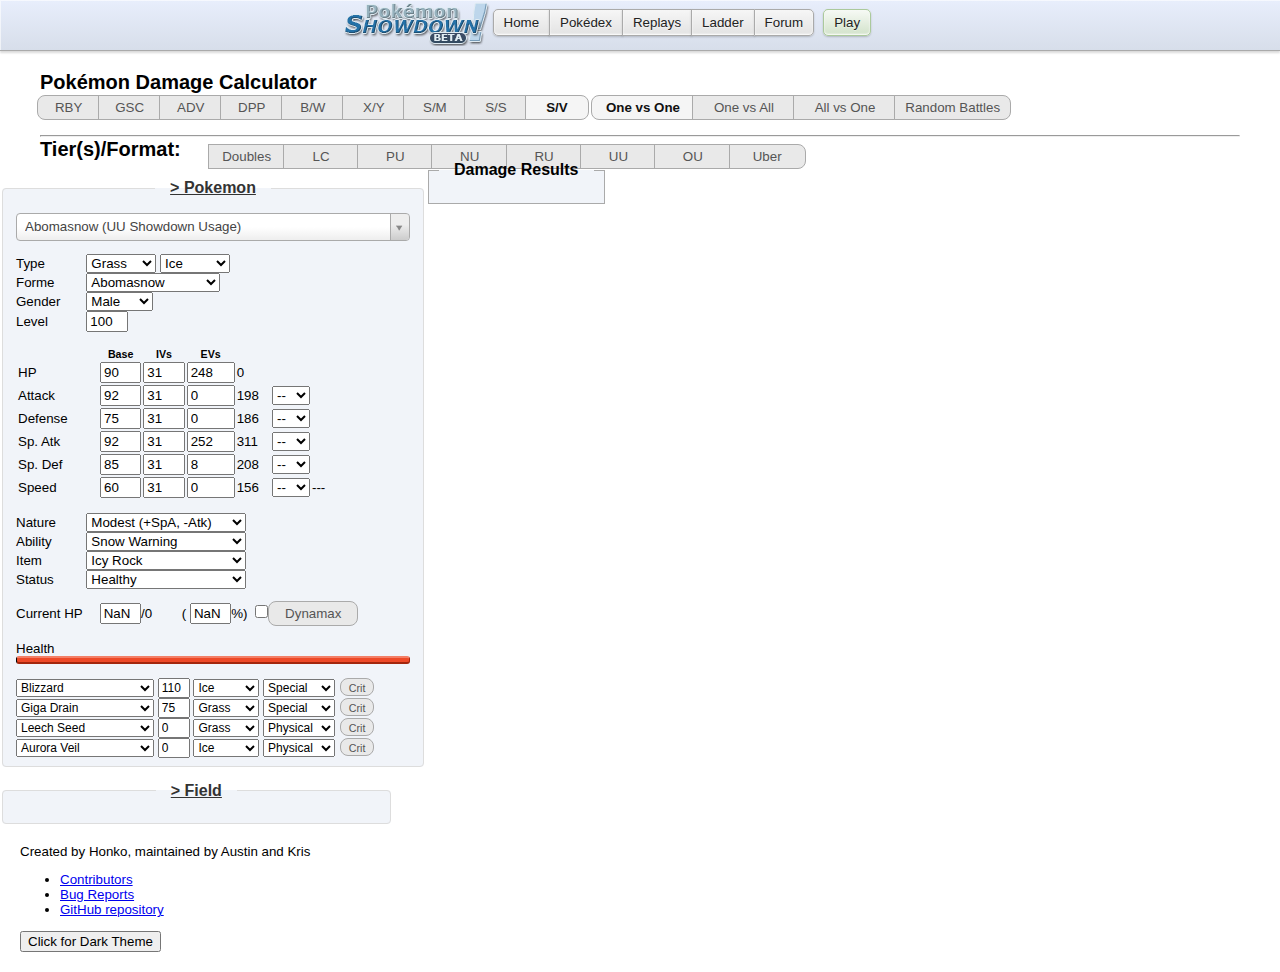
==== honkalculate.html @ 0102ebd7 "merged upstream" ====
<!DOCTYPE html>
<html lang="en">

<head>
    <meta charset="UTF-8" />
    <title>Pok&eacute;mon Damage Calculator</title>
    <link type="text/css" rel="stylesheet" href="./css/vendor/bootstrap.css" />
    <link type="text/css" rel="stylesheet" href="https://cdn.datatables.net/1.10.4/css/jquery.dataTables.min.css" />
    <link type="text/css" rel="stylesheet" href="https://cdn.datatables.net/colvis/1.1.1/css/dataTables.colVis.css" />
    <link type="text/css" rel="stylesheet" href="./js/vendor/select2/select2.css" />
    <link type="text/css" rel="stylesheet" href="./css/main.css?294efe80" />
    <link type="text/css" rel="stylesheet" href="./css/dark-theme.css" id="dark-theme-styles">
    <!-- Global site tag (gtag.js) - Google Analytics -->
    <script async src="https://www.googletagmanager.com/gtag/js?id=UA-26211653-3"></script>
    <script>
        window.dataLayer = window.dataLayer || [];
        function gtag(){dataLayer.push(arguments);}
        gtag('js', new Date());

        gtag('config', 'UA-26211653-3');

        window.onerror = function(err, uri, line) {
            gtag('event', 'exception', {'description': uri + ':' + line + ': ' + err});
            return false;
        };
    </script>
    <!-- Immediately loads the dark theme in order to reduce FOIT -->
    <script>
        /*
        * localStorage will only store strings
        * This means that if it has the value 'false',
        * It will be truey and incorrectly cause the
        * dark theme to load.
        */
        if (localStorage.getItem('darkTheme') !== 'true') {
            document.getElementById('dark-theme-styles').disabled = true;
        }
    </script>
</head>

<body class="dark-theme">

<div class="header"><div class="header-inner">
    <ul class="nav">
        <li><a class="button nav-first" href="//pokemonshowdown.com"><img src="./img/pokemonshowdownbeta.png" alt="Pok&eacute;mon Showdown! (beta)" /> Home</a></li>
        <li><a class="button" href="//dex.pokemonshowdown.com">Pok&eacute;dex</a></li>
        <li><a class="button" href="//replay.pokemonshowdown.com/">Replays</a></li>
        <li><a class="button" href="//pokemonshowdown.com/ladder/">Ladder</a></li>
        <li><a class="button nav-last" href="//pokemonshowdown.com/forums/">Forum</a></li>
    </ul>
    <ul class="nav nav-play">
        <li><a class="button greenbutton nav-first nav-last" href="//play.pokemonshowdown.com/">Play</a></li>
    </ul>
    <div style="clear:both"></div>
</div></div>
<div class="wrapper">

    <span class="title-text main-title-text">Pok&eacute;mon Damage Calculator</span>
    <div aria-label="Settings" role="region">
        <span class="genSelection" aria-labelledby="selectGenInstruction" role="radiogroup" title="Select the generation.">
            <span class="visually-hidden" id="selectGenInstruction">Select the generation.</span>
            <input class="gen visually-hidden" type="radio" name="gen" value="1" id="gen1" /><label class="btn btn-small btn-left" for="gen1">RBY</label>
            <input class="gen visually-hidden" type="radio" name="gen" value="2" id="gen2" /><label class="btn btn-small btn-mid" for="gen2">GSC</label>
            <input class="gen visually-hidden" type="radio" name="gen" value="3" id="gen3" /><label class="btn btn-small btn-mid" for="gen3">ADV</label>
            <input class="gen visually-hidden" type="radio" name="gen" value="4" id="gen4" /><label class="btn btn-small btn-mid" for="gen4">DPP</label>
            <input class="gen visually-hidden" type="radio" name="gen" value="5" id="gen5" /><label class="btn btn-small btn-mid" for="gen5">B/W</label>
            <input class="gen visually-hidden" type="radio" name="gen" value="6" id="gen6" /><label class="btn btn-small btn-mid" for="gen6">X/Y</label>
            <input class="gen visually-hidden" type="radio" name="gen" value="7" id="gen7" /><label class="btn btn-small btn-mid" for="gen7">S/M</label>
			   <input class="gen visually-hidden" type="radio" name="gen" value="8" id="gen8" /><label class="btn btn-small btn-mid" for="gen8">S/S</label>
            <input class="gen visually-hidden" type="radio" name="gen" value="9" id="gen9" checked="checked" /><label class="btn btn-small btn-right" for="gen9">S/V</label>
        </span>
        <span class="modeSelection" aria-labelledby="selectModeInstruction" role="radiogroup" title="Select the calculator's mode of function.">
            <span class="visually-hidden" id="selectModeInstruction">Select the calculator's mode of function.</span>
            <input class="mode visually-hidden" type="radio" name="mode" id="one-vs-one" checked="checked" /><label class="btn btn-left btn-wide" for="one-vs-one">One vs One</label>
            <input class="mode visually-hidden" type="radio" name="mode" id="one-vs-all" /><label class="btn btn-mid btn-wide gen-specific g3 g4 g5 g6 g7 g8 g9" for="one-vs-all">One vs All</label>
            <input class="mode visually-hidden" type="radio" name="mode" id="all-vs-one" /><label class="btn btn-mid btn-wide gen-specific g3 g4 g5 g6 g7 g8 g9" for="all-vs-one">All vs One</label>
            <input class="mode visually-hidden" type="radio" name="mode" id="randoms" /><label class="btn btn-right btn-xwide" for="randoms">Random Battles</label>
        </span>
    </div>
    <hr />
    <div>
        <span class="title-text">Tier(s)/Format: </span>
        <span class="tiers" title="Select the tier(s)/format.">
            <input class="visually-hidden" type="radio" name="tier" id="VGC17" /><label class="btn btn-left gen-specific g7" for="VGC19">VGC 19</label>
            <input class="visually-hidden" type="radio" name="tier" id="Doubles" /><label class="btn btn-mid gen-specific g5 g6 g7 g8 g9" for="Doubles">Doubles</label>
            <input class="visually-hidden" type="radio" name="tier" id="LC" /><label class="btn btn-mid gen-specific g4 g5 g6 g7 g8 g9" for="LC">LC</label>
            <input class="visually-hidden" type="checkbox" name="tier" id="PU" /><label class="btn btn-mid gen-specific g6 g7 g8 g9" for="PU">PU</label>
            <input class="visually-hidden" type="checkbox" name="tier" id="NU" /><label class="btn btn-mid gen-specific g3 g4 g5 g6 g7 g8 g9" for="NU">NU</label>
            <input class="visually-hidden" type="checkbox" name="tier" id="RU" /><label class="btn btn-mid gen-specific g5 g6 g7 g8 g9" for="RU">RU</label>
            <input class="visually-hidden" type="checkbox" name="tier" id="UU" /><label class="btn btn-mid" for="UU">UU</label>
            <input class="visually-hidden" type="checkbox" name="tier" id="OU" /><label class="btn btn-mid" for="OU">OU</label>
            <input class="visually-hidden" type="checkbox" name="tier" id="Uber" /><label class="btn btn-right" for="Uber">Uber</label>
    </span>
    </div>

</div>

    <div class="panel-group" id="accordion">
        <fieldset class="panel panel-default poke-info" id="p1">
            <legend class="panel-heading panel-title">
                <a data-toggle="collapse" data-parent="#accordion" href="#collapseOne" class="collapsible-link">>  Pokemon</a>
            </legend>
            <div id="collapseOne" class="panel-collapse collapse in">
                <div class="panel-body">
                    <input type="text" class="set-selector" />
                    <div class="info-group top">
                        <div>
                            <label>Type</label>
                            <select class="type1 terrain-trigger"></select>
                            <select class="type2 terrain-trigger"></select>
                        </div>
                        <div class="hide">
                            <label>Forme</label>
                            <select class="forme calc-trigger"></select>
                        </div>
                        <div class="hide">
                            <label>Gender</label>
                            <select class="gender calc-trigger"><option></option><option selected="selected">Male</option><option>Female</option></select>
                        </div>
                        <div>
                            <label>Level</label>
                            <input class="level" value="100" />
                        </div>
                        <div class="hide">
                            <label>Weight (kg)</label>
                            <input class="weight" value="10.0" />
                        </div>
                    </div>
                    <div class="info-group">
                        <table>
                            <tr>
                                <th></th>
                                <th>Base</th>
                                <th class="gen-specific g3 g4 g5 g6 g7 g8 g9">IVs</th>
                                <th class="gen-specific g3 g4 g5 g6 g7 g8 g9">EVs</th>
                                <th class="gen-specific g1 g2 hide">DVs</th>
                                <th></th>
                                <th></th>
                            </tr>
                            <tr class="hp">
                                <td>
                                    <label>HP</label>
                                </td>
                                <td>
                                    <input class="base" value="100" />
                                </td>
                                <td class="gen-specific g3 g4 g5 g6 g7 g8 g9">
                                    <input class="ivs" value="31" />
                                </td>
                                <td class="gen-specific g3 g4 g5 g6 g7 g8 g9">
                                    <input class="evs" type="number" min="0" max="252" step="4" value="0" />
                                </td>
                                <td class="gen-specific g1 g2 hide">
                                    <input class="dvs" value="15" disabled="disabled" />
                                </td>
                                <td><span class="total">341</span>
                                </td>
                                <td></td>
                            </tr>
                            <tr class="at">
                                <td>
                                    <label>Attack</label>
                                </td>
                                <td>
                                    <input class="base" value="100" />
                                </td>
                                <td class="gen-specific g3 g4 g5 g6 g7 g8 g9">
                                    <input class="ivs" value="31" />
                                </td>
                                <td class="gen-specific g3 g4 g5 g6 g7 g8 g9">
                                    <input class="evs" type="number" min="0" max="252" step="4" value="0" />
                                </td>
                                <td class="gen-specific g1 g2 hide">
                                    <input class="dvs" value="15" />
                                </td>
                                <td><span class="total">236</span>
                                </td>
                                <td>
                                    <select class="boost">
                                        <option value="6">+6</option>
                                        <option value="5">+5</option>
                                        <option value="4">+4</option>
                                        <option value="3">+3</option>
                                        <option value="2">+2</option>
                                        <option value="1">+1</option>
                                        <option value="0" selected="selected">--</option>
                                        <option value="-1">-1</option>
                                        <option value="-2">-2</option>
                                        <option value="-3">-3</option>
                                        <option value="-4">-4</option>
                                        <option value="-5">-5</option>
                                        <option value="-6">-6</option>
                                    </select>
                                </td>
                            </tr>
                            <tr class="df">
                                <td>
                                    <label>Defense</label>
                                </td>
                                <td>
                                    <input class="base" value="100" />
                                </td>
                                <td class="gen-specific g3 g4 g5 g6 g7 g8 g9">
                                    <input class="ivs" value="31" />
                                </td>
                                <td class="gen-specific g3 g4 g5 g6 g7 g8 g9">
                                    <input class="evs" type="number" min="0" max="252" step="4" value="0" />
                                </td>
                                <td class="gen-specific g1 g2 hide">
                                    <input class="dvs" value="15" />
                                </td>
                                <td><span class="total">236</span>
                                </td>
                                <td>
                                    <select class="boost">
                                        <option value="6">+6</option>
                                        <option value="5">+5</option>
                                        <option value="4">+4</option>
                                        <option value="3">+3</option>
                                        <option value="2">+2</option>
                                        <option value="1">+1</option>
                                        <option value="0" selected="selected">--</option>
                                        <option value="-1">-1</option>
                                        <option value="-2">-2</option>
                                        <option value="-3">-3</option>
                                        <option value="-4">-4</option>
                                        <option value="-5">-5</option>
                                        <option value="-6">-6</option>
                                    </select>
                                </td>
                            </tr>
                            <tr class="sa gen-specific g2 g3 g4 g5 g6 g7 g8 g9">
                                <td>
                                    <label>Sp. Atk</label>
                                </td>
                                <td>
                                    <input class="base" value="100" />
                                </td>
                                <td class="gen-specific g3 g4 g5 g6 g7 g8 g9">
                                    <input class="ivs" value="31" />
                                </td>
                                <td class="gen-specific g3 g4 g5 g6 g7 g8 g9">
                                    <input class="evs" type="number" min="0" max="252" step="4" value="0" />
                                </td>
                                <td class="gen-specific g1 g2 hide">
                                    <input class="dvs" value="15" />
                                </td>
                                <td><span class="total">236</span>
                                </td>
                                <td>
                                    <select class="boost">
                                        <option value="6">+6</option>
                                        <option value="5">+5</option>
                                        <option value="4">+4</option>
                                        <option value="3">+3</option>
                                        <option value="2">+2</option>
                                        <option value="1">+1</option>
                                        <option value="0" selected="selected">--</option>
                                        <option value="-1">-1</option>
                                        <option value="-2">-2</option>
                                        <option value="-3">-3</option>
                                        <option value="-4">-4</option>
                                        <option value="-5">-5</option>
                                        <option value="-6">-6</option>
                                    </select>
                                </td>
                            </tr>
                            <tr class="sd gen-specific g2 g3 g4 g5 g6 g7 g8 g9">
                                <td>
                                    <label>Sp. Def</label>
                                </td>
                                <td>
                                    <input class="base" value="100" />
                                </td>
                                <td class="gen-specific g3 g4 g5 g6 g7 g8 g9">
                                    <input class="ivs" value="31" />
                                </td>
                                <td class="gen-specific g3 g4 g5 g6 g7 g8 g9">
                                    <input class="evs" type="number" min="0" max="252" step="4" value="0" />
                                </td>
                                <td class="gen-specific g1 g2 hide">
                                    <input class="dvs" value="15" disabled="disabled" />
                                </td>
                                <td><span class="total">236</span>
                                </td>
                                <td>
                                    <select class="boost">
                                        <option value="6">+6</option>
                                        <option value="5">+5</option>
                                        <option value="4">+4</option>
                                        <option value="3">+3</option>
                                        <option value="2">+2</option>
                                        <option value="1">+1</option>
                                        <option value="0" selected="selected">--</option>
                                        <option value="-1">-1</option>
                                        <option value="-2">-2</option>
                                        <option value="-3">-3</option>
                                        <option value="-4">-4</option>
                                        <option value="-5">-5</option>
                                        <option value="-6">-6</option>
                                    </select>
                                </td>
                            </tr>
                            <tr class="sl gen-specific g1 hide">
                                <td>
                                    <label>Special</label>
                                </td>
                                <td>
                                    <input class="base" value="100" />
                                </td>
                                <td>
                                    <input class="dvs" value="15" />
                                </td>
                                <td><span class="total">236</span>
                                </td>
                                <td>
                                    <select class="boost">
                                        <option value="6">+6</option>
                                        <option value="5">+5</option>
                                        <option value="4">+4</option>
                                        <option value="3">+3</option>
                                        <option value="2">+2</option>
                                        <option value="1">+1</option>
                                        <option value="0" selected="selected">--</option>
                                        <option value="-1">-1</option>
                                        <option value="-2">-2</option>
                                        <option value="-3">-3</option>
                                        <option value="-4">-4</option>
                                        <option value="-5">-5</option>
                                        <option value="-6">-6</option>
                                    </select>
                                </td>
                            </tr>
                            <tr class="sp">
                                <td>
                                    <label>Speed</label>
                                </td>
                                <td>
                                    <input class="base" value="100" />
                                </td>
                                <td class="gen-specific g3 g4 g5 g6 g7 g8 g9">
                                    <input class="ivs" value="31" />
                                </td>
                                <td class="gen-specific g3 g4 g5 g6 g7 g8 g9">
                                    <input class="evs" type="number" min="0" max="252" step="4" value="0" />
                                </td>
                                <td class="gen-specific g1 g2 hide">
                                    <input class="dvs" value="15" />
                                </td>
                                <td><span class="total">236</span>
                                </td>
                                <td>
                                    <select class="boost">
                                        <option value="6">+6</option>
                                        <option value="5">+5</option>
                                        <option value="4">+4</option>
                                        <option value="3">+3</option>
                                        <option value="2">+2</option>
                                        <option value="1">+1</option>
                                        <option value="0" selected="selected">--</option>
                                        <option value="-1">-1</option>
                                        <option value="-2">-2</option>
                                        <option value="-3">-3</option>
                                        <option value="-4">-4</option>
                                        <option value="-5">-5</option>
                                        <option value="-6">-6</option>
                                    </select>
                                </td>
                                <td><span class="totalMod">---</span>
                                </td>
                            </tr>
                        </table>
                    </div>
                    <div class="info-group info-selectors">
                        <div class="gen-specific g3 g4 g5 g6 g7 g8 g9">
                            <label>Nature</label>
                            <select class="nature">
                                <option value="Adamant">Adamant (+Atk, -SpA)</option>
                                <option value="Bashful">Bashful</option>
                                <option value="Bold">Bold (+Def, -Atk)</option>
                                <option value="Brave">Brave (+Atk, -Spe)</option>
                                <option value="Calm">Calm (+SpD, -Atk)</option>
                                <option value="Careful">Careful (+SpD, -SpA)</option>
                                <option value="Docile">Docile</option>
                                <option value="Gentle">Gentle (+SpD, -Def)</option>
                                <option value="Hardy" selected="selected">Hardy</option>
                                <option value="Hasty">Hasty (+Spe, -Def)</option>
                                <option value="Impish">Impish (+Def, -SpA)</option>
                                <option value="Jolly">Jolly (+Spe, -SpA)</option>
                                <option value="Lax">Lax (+Def, -SpD)</option>
                                <option value="Lonely">Lonely (+Atk, -Def)</option>
                                <option value="Mild">Mild (+SpA, -Def)</option>
                                <option value="Modest">Modest (+SpA, -Atk)</option>
                                <option value="Naive">Naive (+Spe, -SpD)</option>
                                <option value="Naughty">Naughty (+Atk, -SpD)</option>
                                <option value="Quiet">Quiet (+SpA, -Spe)</option>
                                <option value="Quirky">Quirky</option>
                                <option value="Rash">Rash (+SpA, -SpD)</option>
                                <option value="Relaxed">Relaxed (+Def, -Spe)</option>
                                <option value="Sassy">Sassy (+SpD, -Spe)</option>
                                <option value="Serious">Serious</option>
                                <option value="Timid">Timid (+Spe, -Atk)</option>
                            </select>
                        </div>
                        <div class="gen-specific g3 g4 g5 g6 g7 g8 g9">
                            <label>Ability</label>
                            <select class="ability terrain-trigger"></select>
                            <input hidden type="checkbox" title= "Is this ability active?" class="abilityToggle">
									 <select hidden aria-label="Allies fainted" class="alliesFainted calc-trigger">
										  <option value="0">Zero allies fainted</option>
										  <option value="1">One ally fainted</option>
										  <option value="2">Two allies fainted</option>
										  <option value="3">Three allies fainted</option>
										  <option value="4">Four allies fainted</option>
										  <option value="5">Five allies fainted</option>
									 </select>
                        </div>
                        <div class="gen-specific g2 g3 g4 g5 g6 g7 g8 g9">
                            <label>Item</label>
                            <select class="item terrain-trigger"></select>
                        </div>
                        <div>
                            <label>Status</label>
                            <select class="status">
                                <option value="Healthy">Healthy</option>
                                <option value="Poisoned">Poisoned</option>
                                <option value="Badly Poisoned">Badly Poisoned</option>
                                <option value="Burned">Burned</option>
                                <option value="Paralyzed">Paralyzed</option>
                                <option value="Asleep">Asleep</option>
                                <option value="Frozen">Frozen</option>
                            </select>
                            <select class="toxic-counter hide">
                                <option value="1">1/16</option>
                                <option value="2">2/16</option>
                                <option value="3">3/16</option>
                                <option value="4">4/16</option>
                                <option value="5">5/16</option>
                                <option value="6">6/16</option>
                                <option value="7">7/16</option>
                                <option value="8">8/16</option>
                                <option value="9">9/16</option>
                                <option value="10">10/16</option>
                                <option value="11">11/16</option>
                                <option value="12">12/16</option>
                                <option value="13">13/16</option>
                                <option value="14">14/16</option>
                                <option value="15">15/16</option>
                            </select>
                        </div>
                    </div>
                    <div class="info-group">
                        <label>Current HP</label>
                        <input class="current-hp" value="341" />/<span class="max-hp">341</span> (
                        <input class="percent-hp" value="100" />%)
						 <input class="max calc-trigger btn-input" type="checkbox" id="maxL" /><label class="btn btn-wide gen-specific g8 g9" for="maxL" title="Use the corresponding Max Move?">Dynamax</label>
                        <br />
                        <br />
                        Health <div class="hpbar"></div>
                    </div>
                    <div class="move1">
                        <select class="move-selector small-select"></select>
                        <input class="move-bp" value="50" />
                        <select class="move-type"></select>
                        <select class="move-cat gen-specific g4 g5 g6 g7 g8 g9">
                            <option value="Physical">Physical</option>
                            <option value="Special">Special</option>
                        </select>
                        <input class="move-crit visually-hidden" type="checkbox" id="critL1" />
                        <label class="btn crit-btn" for="critL1" title="Force this attack to be a critical hit?">Crit</label>
                        <input class="move-z visually-hidden" type="checkbox" id="zL1"/>
                        <label class="btn z-btn gen-specific g7" for="zL1" title="Make this attack a Z-move?">Z</label>
                        <select class="move-hits hide">
                            <option value="2">2 hits</option>
                            <option value="3">3 hits</option>
                            <option value="4">4 hits</option>
                            <option value="5">5 hits</option>
                        </select>
                        <select class="stat-drops calc-trigger hide" title="How many times was this move used in a row?">>
                            <option value="1">Once</option>
                            <option value="2">Twice</option>
                            <option value="3">3 times</option>
                            <option value="4">4 times</option>
                            <option value="5">5 times</option>
                        </select>
                        <select class="metronome calc-trigger hide" title="How many times was this move successfully and consecutively used while holding Metronome before this turn?">
                            <option value="0">Never</option>
                            <option value="1">Once</option>
                            <option value="2">Twice</option>
                            <option value="3">3 times</option>
                            <option value="4">4 times</option>
                            <option value="5">5 times</option>
                        </select>
                    </div>
                    <div class="move2">
                        <select class="move-selector small-select"></select>
                        <input class="move-bp" value="0" />
                        <select class="move-type"></select>
                        <select class="move-cat gen-specific g4 g5 g6 g7 g8 g9">
                            <option value="Physical">Physical</option>
                            <option value="Special">Special</option>
                        </select>
                        <input class="move-crit visually-hidden" type="checkbox" id="critL2" />
                        <label class="btn crit-btn" for="critL2" title="Force this attack to be a critical hit?">Crit</label>
                        <input class="move-z visually-hidden" type="checkbox" id="zL2"/>
                        <label class="btn z-btn gen-specific g7" for="zL2" title="Make this attack a Z-move?">Z</label>
                        <select class="move-hits hide">
                            <option value="2">2 hits</option>
                            <option value="3">3 hits</option>
                            <option value="4">4 hits</option>
                            <option value="5">5 hits</option>
                        </select>
                        <select class="stat-drops calc-trigger hide" title="How many times was this move used in a row?">>
                            <option value="1">Once</option>
                            <option value="2">Twice</option>
                            <option value="3">3 times</option>
                            <option value="4">4 times</option>
                            <option value="5">5 times</option>
                        </select>
                        <select class="metronome calc-trigger hide" title="How many times was this move successfully and consecutively used while holding Metronome before this turn?">
                            <option value="0">Never</option>
                            <option value="1">Once</option>
                            <option value="2">Twice</option>
                            <option value="3">3 times</option>
                            <option value="4">4 times</option>
                            <option value="5">5 times</option>
                        </select>
                    </div>
                    <div class="move3">
                        <select class="move-selector small-select"></select>
                        <input class="move-bp" value="0" />
                        <select class="move-type"></select>
                        <select class="move-cat gen-specific g4 g5 g6 g7 g8 g9">
                            <option value="Physical">Physical</option>
                            <option value="Special">Special</option>
                        </select>
                        <input class="move-crit visually-hidden" type="checkbox" id="critL3" />
                        <label class="btn crit-btn" for="critL3" title="Force this attack to be a critical hit?">Crit</label>
                        <input class="move-z visually-hidden" type="checkbox" id="zL3"/>
                        <label class="btn z-btn gen-specific g7" for="zL3" title="Make this attack a Z-move?">Z</label>
                        <select class="move-hits hide">
                            <option value="2">2 hits</option>
                            <option value="3">3 hits</option>
                            <option value="4">4 hits</option>
                            <option value="5">5 hits</option>
                        </select>
                        <select class="stat-drops calc-trigger hide" title="How many times was this move used in a row?">>
                            <option value="1">Once</option>
                            <option value="2">Twice</option>
                            <option value="3">3 times</option>
                            <option value="4">4 times</option>
                            <option value="5">5 times</option>
                        </select>
                        <select class="metronome calc-trigger hide" title="How many times was this move successfully and consecutively used while holding Metronome before this turn?">
                            <option value="0">Never</option>
                            <option value="1">Once</option>
                            <option value="2">Twice</option>
                            <option value="3">3 times</option>
                            <option value="4">4 times</option>
                            <option value="5">5 times</option>
                        </select>
                    </div>
                    <div class="move4">
                        <select class="move-selector small-select"></select>
                        <input class="move-bp" value="0" />
                        <select class="move-type"></select>
                        <select class="move-cat gen-specific g4 g5 g6 g7 g8 g9">
                            <option value="Physical">Physical</option>
                            <option value="Special">Special</option>
                        </select>
                        <input class="move-crit visually-hidden" type="checkbox" id="critL4" />
                        <label class="btn crit-btn" for="critL4" title="Force this attack to be a critical hit?">Crit</label>
                        <input class="move-z visually-hidden" type="checkbox" id="zL4"/>
                        <label class="btn z-btn gen-specific g7" for="zL4" title="Make this attack a Z-move?">Z</label>
                        <select class="move-hits hide">
                            <option value="2">2 hits</option>
                            <option value="3">3 hits</option>
                            <option value="4">4 hits</option>
                            <option value="5">5 hits</option>
                        </select>
                        <select class="stat-drops calc-trigger hide" title="How many times was this move used in a row?">>
                          <option value="1">Once</option>
                          <option value="2">Twice</option>
                          <option value="3">3 times</option>
                          <option value="4">4 times</option>
                          <option value="5">5 times</option>
                        </select>
                        <select class="metronome calc-trigger hide" title="How many times was this move successfully and consecutively used while holding Metronome before this turn?">
                            <option value="0">Never</option>
                            <option value="1">Once</option>
                            <option value="2">Twice</option>
                            <option value="3">3 times</option>
                            <option value="4">4 times</option>
                            <option value="5">5 times</option>
                        </select>
                    </div>
                </div>
            </div>
        </fieldset>
        <fieldset class="panel panel-default field-info">
            <legend class="panel-heading panel-title">
                <a data-toggle="collapse" data-parent="#accordion" href="#collapseTwo" class="collapsible-link">>  Field</a>
            </legend>
            <div id="collapseTwo" class="panel-collapse collapse">
                <div class="panel-body">
                    <div class="gen-specific g3 g4 g5 g6 g7 g8 g9" style="width: 10.6em; margin: 0 auto 5px;" title="Select the battle format.">
                        <input class="visually-hidden" type="radio" name="format" value="Singles" id="singles-format" />
                        <label class="btn btn-left" for="singles-format">Singles</label>
                        <input class="visually-hidden" type="radio" name="format" value="Doubles" id="doubles-format" />
                        <label class="btn btn-right" for="doubles-format">Doubles</label>
                    </div>
                    <div class="gen-specific g6 g7 g8 g9" title="Select the current terrain.">
                        <input class="visually-hidden terrain-trigger calc-trigger" type="checkbox" name="terrain" value="Electric" id="electric" /><label class="btn btn-xxxwide btn-left" for="electric">Electric Terrain</label>
                        <input class="visually-hidden terrain-trigger calc-trigger" type="checkbox" name="terrain" value="Grassy" id="grassy" /><label class="btn btn-xxxwide btn-mid" for="grassy">Grassy Terrain</label>
                        <input class="visually-hidden terrain-trigger calc-trigger" type="checkbox" name="terrain" value="Misty" id="misty" /><label class="btn btn-xxxwide btn-right" for="misty">Misty Terrain</label>
                    </div>
                    <div class="gen-specific g7 g8 g9" title="Select the current terrain.">
                        <input class="visually-hidden terrain-trigger calc-trigger" type="checkbox" name="terrain" value="Psychic" id="psychic" /><label class="btn btn-xxxwide btn-mid" for="psychic">Psychic Terrain</label>
                    </div>
						  <div aria-labelledby="selectRuinInstruction" class="gen-specific g9 format-specific doubles" role="group" style="margin: 5px auto auto;" title="Select the ruin abilities from other Pok&eacute;mon on the field.">
								<span class="visually-hidden" id="selectRuinInstruction">Select the active Ruin abilities from other Poke&eacute;mon on the field.</span>
								<input class="visually-hidden calc-trigger" type="checkbox" name="ruin" value="Beads" id="beads" />
								<label class="btn btn-xxxwide btn-left" for="beads">Beads of Ruin</label>
								<input class="visually-hidden calc-trigger" type="checkbox" name="ruin" value="Tablets" id="tablets" />
								<label class="btn btn-xxxwide btn-mid" for="tablets">Tablets of Ruin</label>
								<input class="visually-hidden calc-trigger" type="checkbox" name="ruin" value="Sword" id="sword" />
								<label class="btn btn-xxxwide btn-right" for="sword">Sword of Ruin</label>
								<input class="visually-hidden calc-trigger" type="checkbox" name="ruin" value="Vessel" id="vessel" />
								<label class="btn btn-xxxwide btn-mid" for="vessel">Vessel of Ruin</label>
						  </div>
                    <hr class="gen-specific g6 g7 g8 g9" />
                    <div class="gen-specific g3 g4 g5 g6 g7 g8 g9" style="width: 22.2em; margin: 5px auto;" title="Select the current weather condition.">
                        <input class="visually-hidden" type="radio" name="weather" value="" id="clear" checked="checked" />
                        <label class="btn btn-small btn-left" for="clear">None</label>
                        <input class="visually-hidden" type="radio" name="weather" value="Sun" id="sun" />
                        <label class="btn btn-small btn-mid" for="sun">Sun</label>
                        <input class="visually-hidden" type="radio" name="weather" value="Rain" id="rain" />
                        <label class="btn btn-small btn-mid" for="rain">Rain</label>
                        <input class="visually-hidden" type="radio" name="weather" value="Sand" id="sand" />
                        <label class="btn btn-small btn-mid" for="sand">Sand</label>
                        <input class="visually-hidden" type="radio" name="weather" value="Hail" id="hail" />
                        <label class="btn btn-small btn-right" for="hail">Hail</label>
                    </div>
                    <div class="gen-specific g6 g7 g8 g9" title="Select the current weather condition.">
                        <input class="visually-hidden" type="radio" name="weather" value="Harsh Sunshine" id="harsh-sunshine" />
                        <label class="btn btn-xxxwide btn-left" for="harsh-sunshine">Harsh Sunshine</label>
                        <input class="visually-hidden" type="radio" name="weather" value="Heavy Rain" id="heavy-rain" />
                        <label class="btn btn-xxxwide btn-mid" for="heavy-rain">Heavy Rain</label>
                        <input class="visually-hidden" type="radio" name="weather" value="Strong Winds" id="strong-winds" />
                        <label class="btn btn-xxxwide btn-right" for="strong-winds">Strong Winds</label>
                    </div>
                    <div class="gen-specific g2 hide" style="width: 17.8em; margin: 0 auto 5px;" title="Select the current weather condition.">
                        <input class="visually-hidden" type="radio" name="gscWeather" value="" id="gscClear" checked="checked" />
                        <label class="btn btn-small btn-left" for="gscClear">None</label>
                        <input class="visually-hidden" type="radio" name="gscWeather" value="Sun" id="gscSun" />
                        <label class="btn btn-small btn-mid" for="gscSun">Sun</label>
                        <input class="visually-hidden" type="radio" name="gscWeather" value="Rain" id="gscRain" />
                        <label class="btn btn-small btn-mid" for="gscRain">Rain</label>
                        <input class="visually-hidden" type="radio" name="gscWeather" value="Sand" id="gscSand" />
                        <label class="btn btn-small btn-right" for="gscSand">Sand</label>
                    </div>
                    <div class="gen-specific g4 g5 g6 g7 g8 g9" style="width: 5.3em; margin: 5px auto;" title="Is gravity in effect?">
                        <input class="visually-hidden" type="checkbox" id="gravity" />
                        <label class="btn" for="gravity">Gravity</label>
                    </div>
                    <hr class="gen-specific g2 g3 g4 g5 g6 g7 g8 g9" />
                    <div class="btn-group gen-specific g4 g5 g6 g7 g8">
                        <div class="left" title="Is Stealth Rock affecting this side of the field?">
                            <input class="visually-hidden" type="checkbox" id="srL" />
                            <label class="btn btn-xwide" for="srL">Stealth Rock</label>
                        </div>
                        <div class="right" title="Is Stealth Rock affecting this side of the field?">
                            <input class="visually-hidden" type="checkbox" id="srR" />
                            <label class="btn btn-xwide" for="srR">Stealth Rock</label>
                        </div>
                    </div>
						 <div class="btn-group gen-specific g8 g9">
                        <div class="left" title="Is Steelsurge affecting this side of the field?">
                            <input class="visually-hidden" type="checkbox" id="steelsurgeL" />
                            <label class="btn btn-xwide" for="steelsurgeL">Steelsurge</label>
                        </div>
                        <div class="right" title="Is Steelsurge affecting this side of the field?">
                            <input class="visually-hidden" type="checkbox" id="steelsurgeR" />
                            <label class="btn btn-xwide" for="steelsurgeR">Steelsurge</label>
                        </div>
                    </div>
                    <div class="btn-group gen-specific g3 g4 g5 g6 g7 g8 g9">
                        <div class="left" title="Are there Spikes on this side of the field?">
                            <input class="visually-hidden" type="radio" name="spikesL" value="0" id="spikesL0" checked="checked" />
                            <label class="btn btn-xsmall btn-left" for="spikesL0">0</label>
                            <input class="visually-hidden" type="radio" name="spikesL" value="1" id="spikesL1" />
                            <label class="btn btn-xsmall btn-mid" for="spikesL1">1</label>
                            <input class="visually-hidden" type="radio" name="spikesL" value="2" id="spikesL2" />
                            <label class="btn btn-xsmall btn-mid" for="spikesL2">2</label>
                            <input class="visually-hidden" type="radio" name="spikesL" value="3" id="spikesL3" />
                            <label class="btn btn-wide btn-right" for="spikesL3">3 Spikes</label>
                        </div>
                        <div class="right" title="Are there Spikes on this side of the field?">
                            <input class="visually-hidden" type="radio" name="spikesR" value="3" id="spikesR3" />
                            <label class="btn btn-wide btn-left" for="spikesR3">3 Spikes</label>
                            <input class="visually-hidden" type="radio" name="spikesR" value="2" id="spikesR2" />
                            <label class="btn btn-xsmall btn-mid" for="spikesR2">2</label>
                            <input class="visually-hidden" type="radio" name="spikesR" value="1" id="spikesR1" />
                            <label class="btn btn-xsmall btn-mid" for="spikesR1">1</label>
                            <input class="visually-hidden" type="radio" name="spikesR" value="0" id="spikesR0" checked="checked" />
                            <label class="btn btn-xsmall btn-right" for="spikesR0">0</label>
                        </div>
                    </div>
                    <div class="btn-group gen-specific g2">
                        <div class="left" title="Are there Spikes on this side of the field?">
                            <input class="visually-hidden" type="checkbox" id="gscSpikesL" />
                            <label class="btn" for="gscSpikesL">Spikes</label>
                        </div>
                        <div class="right" title="Are there Spikes on this side of the field?">
                            <input class="visually-hidden" type="checkbox" id="gscSpikesR" />
                            <label class="btn" for="gscSpikesR">Spikes</label>
                        </div>
                    </div>
                    <div class="btn-group">
                        <div class="left" title="Is this Pok&eacute;mon protected by Reflect and/or Light Screen?">
                            <input class="visually-hidden" type="checkbox" id="reflectL" />
                            <label class="btn btn-left" for="reflectL">Reflect</label>
                            <input class="visually-hidden" type="checkbox" id="lightScreenL" />
                            <label class="btn btn-xwide btn-right" for="lightScreenL">Light Screen</label>
                        </div>
                        <div class="right" title="Is this Pok&eacute;mon protected by Reflect and/or Light Screen?">
                            <input class="visually-hidden" type="checkbox" id="lightScreenR" />
                            <label class="btn btn-xwide btn-left" for="lightScreenR">Light Screen</label>
                            <input class="visually-hidden" type="checkbox" id="reflectR" />
                            <label class="btn btn-right" for="reflectR">Reflect</label>
                        </div>
                    </div>
                    <div class="btn-group gen-specific g2 g3 g4 g5 g6 g7 g8 g9">
                        <div class="left" title="Is this Pok&eacute;mon protected?">
                            <input class="visually-hidden" type="checkbox" id="protectL" />
                            <label class="btn btn-wide" for="protectL">Protect</label>
                        </div>
                        <div class="right" title="Is this Pok&eacute;mon protected?">
                            <input class="visually-hidden" type="checkbox" id="protectR" />
                            <label class="btn btn-wide" for="protectR">Protect</label>
                        </div>
                    </div>
                    <div class="btn-group">
                        <div class="left" title="Has this Pok&eacute;mon been affected by Leech Seed?">
                            <input class="visually-hidden" type="checkbox" id="leechSeedL" />
                            <label class="btn btn-wide" for="leechSeedL">Leech Seed</label>
                        </div>
                        <div class="right" title="Has this Pok&eacute;mon been affected by Leech Seed?">
                            <input class="visually-hidden" type="checkbox" id="leechSeedR" />
                            <label class="btn btn-wide" for="leechSeedR">Leech Seed</label>
                        </div>
                    </div>
                    <div class="btn-group gen-specific g2 g3 g4 g5 g6 g7 g8 g9">
                        <div class="left" title="Has this Pok&eacute;mon been revealed with Foresight or Odor Sleuth?">
                            <input class="visually-hidden" type="checkbox" id="foresightL" />
                            <label class="btn btn-wide" for="foresightL">Foresight</label>
                        </div>
                        <div class="right" title="Has this Pok&eacute;mon been revealed with Foresight or Odor Sleuth?">
                            <input class="visually-hidden" type="checkbox" id="foresightR" />
                            <label class="btn btn-wide" for="foresightR">Foresight</label>
                        </div>
                    </div>
                    <div class="btn-group gen-specific g3 g4 g5 g6 g7 g8 g9">
                        <div class="left" title="Has this Pok&eacute;mon's power been boosted by an ally's Helping Hand?">
                            <input class="visually-hidden" type="checkbox" id="helpingHandL" />
                            <label class="btn btn-xxwide" for="helpingHandL">Helping Hand</label>
                        </div>
                        <div class="right" title="Has this Pok&eacute;mon's power been boosted by an ally's Helping Hand?">
                            <input class="visually-hidden" type="checkbox" id="helpingHandR" />
                            <label class="btn btn-xxwide" for="helpingHandR">Helping Hand</label>
                        </div>
                    </div>
                    <div class="btn-group gen-specific g4 g5 g6 g7 g8 g9">
                        <div class="left" title="Has this Pok&eacute;mon's speed been boosted by Tailwind?">
                            <input class="visually-hidden" type="checkbox" id="tailwindL" />
                            <label class="btn btn-xxwide" for="tailwindL">Tailwind</label>
                        </div>
                        <div class="right" title="Has this Pok&eacute;mon's speed been boosted by Tailwind?">
                            <input class="visually-hidden" type="checkbox" id="tailwindR" />
                            <label class="btn btn-xxwide" for="tailwindR">Tailwind</label>
                        </div>
                    </div>
                    <tr class="gen-specific g4 g5 g6 g7 g8 g9">
                        <td><div class="left" title="Is the Pok&eacute;mon affected by an ally's Flower Gift?">
                            <div hidden id="selectFlowerGiftInstruction">Is the Pok&eacute;mon affected by an ally's Flower Gift?</div>
                            <input aria-describedby="selectFlowerGiftInstruction" class="visually-hidden calc-trigger" type="checkbox" id="flowerGiftL" />
                            <label class="btn btn-xxwide" for="flowerGiftL">Flower Gift</label>
                        </div></td>
                        <td><div class="right" title="Is the Pok&eacute;mon affected by an ally's Flower Gift?">
                            <input aria-describedby="selectFlowerGiftInstruction" class="visually-hidden calc-trigger" type="checkbox" id="flowerGiftR" />
                            <label class="btn btn-xxwide" for="flowerGiftR">Flower Gift</label>
                        </div></td>
                    </tr>
                    <div class="btn-group gen-specific g5 g6 g7 g8 g9">
                        <div class="left" title="Is the Pok&eacute;mon protected by an ally's Friend Guard?">
                            <input class="visually-hidden" type="checkbox" id="friendGuardL" />
                            <label class="btn btn-xxwide" for="friendGuardL">Friend Guard</label>
                        </div>
                        <div class="right" title="Is the Pok&eacute;mon protected by an ally's Friend Guard?">
                            <input class="visually-hidden" type="checkbox" id="friendGuardR" />
                            <label class="btn btn-xxwide" for="friendGuardR">Friend Guard</label>
                        </div>
                    </div>
                    <div class="btn-group gen-specific g7 g8 g9">
                        <div class="left" title="Is the Pok&eacute;mon protected by an ally's Aurora Veil?">
                            <input class="visually-hidden" type="checkbox" id="auroraVeilL" />
                            <label class="btn btn-xxwide" for="auroraVeilL">Aurora Veil</label>
                        </div>
                        <div class="right" title="Is the Pok&eacute;mon protected by an ally's Aurora Veil?">
                            <input class="visually-hidden" type="checkbox" id="auroraVeilR" />
                            <label class="btn btn-xxwide" for="auroraVeilR">Aurora Veil</label>
                        </div>
                    </div>
                    <div class="btn-group gen-specific g7 g8 g9">
                        <div class="left" title="Has this Pok&eacute;mon's power been boosted by an ally's Battery ability?">
                            <input class="visually-hidden" type="checkbox" id="batteryL" />
                            <label class="btn btn-xxwide" for="batteryL">Battery</label>
                        </div>
                        <div class="right" title="Has this Pok&eacute;mon's power been boosted by an ally's Battery ability?">
                            <input class="visually-hidden" type="checkbox" id="batteryR" />
                            <label class="btn btn-xxwide" for="batteryR">Battery</label>
                        </div>
                        <div class="btn-group gen-specific g8 g9">
                            <div class="left" title="Has this Pok&eacute;mon's power been boosted by an ally's Power Spot ability?">
                                <input class="visually-hidden" type="checkbox" id="powerSpotL" />
                                <label class="btn btn-xxwide" for="powerSpotL">Power Spot</label>
                            </div>
                            <div class="right" title="Has this Pok&eacute;mon's power been boosted by an ally's Power Spot ability?">
                                <input class="visually-hidden" type="checkbox" id="powerSpotR" />
                                <label class="btn btn-xxwide" for="powerSpotR">Power Spot</label>
                            </div>
                        </div>
                        <div class="btn-group gen-specific g2 g3 g4 g5 g6 g7 g8 g9">
                            <div class="left" title="Is the defending Pok&eacute;mon switching out?">
                                <input class="visually-hidden" type="checkbox" id="switchingL" />
                                <label class="btn btn-xxwide" for="switchingL">Switching out</label>
                            </div>
                            <div class="right" title="Is the defending Pok&eacute;mon switching out?">
                                <input class="visually-hidden" type="checkbox" id="switchingR" />
                                <label class="btn btn-xxwide" for="switchingR">Switching out</label>
                            </div>
                    </div>
                </div>
            </div>
        </fieldset>
    </div>
    <div>
        <fieldset class="panel holder-0">
            <legend class="panel-heading panel-title">Damage Results</legend>
            <table class="hide display" id="holder-2">
                <thead>
                    <tr>
                        <th></th>
                        <th>Best Move</th>
                        <th>Damage (%)</th>
                        <th>Damage (px)</th>
                        <th>KO Chance</th>
                        <th>Type 1</th>
                        <th>Type 2</th>
                        <th>Ability</th>
                        <th>Item</th>
                    </tr>
                </thead>
            </table>
        </fieldset>
    </div>
    <script type="text/javascript">
        var linkExtension = '.html';
    </script>
    <!-- jquery.dataTables is incompatible with newer versions of jQuery -->
    <script type="text/javascript" src="./js/vendor/jquery-1.9.1.min.js"></script>
    <script type="text/javascript" src="https://maxcdn.bootstrapcdn.com/bootstrap/3.3.1/js/bootstrap.min.js"></script> <!-- to be replaced (probably) -->
    <script type="text/javascript" src="https://cdn.datatables.net/1.10.4/js/jquery.dataTables.min.js"></script>
    <script type="text/javascript" src="https://cdn.datatables.net/colvis/1.1.1/js/dataTables.colVis.min.js"></script>
    <script type="text/javascript" src="./js/vendor/select2/select2.min.js"></script>
    <script type="text/javascript" src="./js/vendor/url-search-params-0.1.2.min.js"></script>
    <script type="text/javascript">
        this.__createBinding = function(o, m, k, k2) {
            if (k2 === undefined) k2 = k;
            o[k2] = m[k];
        };
        var calc = exports = {};
        function require() { return exports; };
    </script>
    <script type="text/javascript" src="./calc/util.js?51463f0d"></script>
    <script type="text/javascript" src="./calc/stats.js?a9e37d1a"></script>
    <script type="text/javascript" src="./calc/data/species.js?402c42af"></script>
    <script type="text/javascript" src="./js/data/sets/gen9.js?8e36bbdc"></script>
    <script type="text/javascript" src="./js/data/sets/gen8.js?cbf6d037"></script>
    <script type="text/javascript" src="./js/data/sets/gen7.js?c2bf1c64"></script>
    <script type="text/javascript" src="./js/data/sets/gen6.js?e8927608"></script>
    <script type="text/javascript" src="./js/data/sets/gen5.js?70deafc6"></script>
    <script type="text/javascript" src="./js/data/sets/gen4.js?eb2e38bf"></script>
    <script type="text/javascript" src="./js/data/sets/gen3.js?f7c78867"></script>
    <script type="text/javascript" src="./js/data/sets/gen2.js?d6671e2c"></script>
    <script type="text/javascript" src="./js/data/sets/gen1.js?a61a375f"></script>
    <script type="text/javascript" src="./calc/data/types.js?3267f790"></script>
    <script type="text/javascript" src="./calc/data/natures.js?28612810"></script>
    <script type="text/javascript" src="./calc/data/abilities.js?38448e91"></script>
    <script type="text/javascript" src="./calc/data/moves.js?26fb13a2"></script>
    <script type="text/javascript" src="./calc/data/items.js?0409f13e"></script>
    <script type="text/javascript" src="./calc/data/index.js?abecbd82"></script>
    <script type="text/javascript" src="./calc/move.js?57ab9f0a"></script>
    <script type="text/javascript" src="./calc/pokemon.js?4b7c0c13"></script>
    <script type="text/javascript" src="./calc/field.js?aa34f917"></script>
    <script type="text/javascript" src="./calc/items.js?10064fda"></script>
    <script type="text/javascript" src="./calc/mechanics/util.js?910b9a7c"></script>
    <script type="text/javascript" src="./calc/mechanics/gen789.js?02adcfed"></script>
    <script type="text/javascript" src="./calc/mechanics/gen56.js?a1115b60"></script>
    <script type="text/javascript" src="./calc/mechanics/gen4.js?dc25f845"></script>
    <script type="text/javascript" src="./calc/mechanics/gen3.js?2037ac24"></script>
    <script type="text/javascript" src="./calc/mechanics/gen12.js?621ace01"></script>
    <script type="text/javascript" src="./calc/calc.js?40a2d9b1"></script>
    <script type="text/javascript" src="./calc/desc.js?0fbfe122"></script>
    <script type="text/javascript" src="./calc/result.js?9f8881b5"></script>
    <script type="text/javascript" src="./calc/adaptable.js?92e49194"></script>
    <script type="text/javascript" src="./calc/index.js?0b1745b9"></script>
    <script type="text/javascript" src="./js/shared_controls.js?54e1da98"></script>
    <script type="text/javascript" src="./js/honkalculate_controls.js?2857a4ec"></script>

    <div style="clear:both;padding:20px;text-align:left">Created by Honko, maintained by Austin and Kris
        <ul><li><a href="https://github.com/smogon/damage-calc/contributors" class="links-lighten" target="_blank">Contributors</a></li>
        <li><a href="https://www.smogon.com/forums/threads/pok%C3%A9mon-showdown-damage-calculator.3593546/" class="links-lighten" target="_blank">Bug Reports</a></li>
        <li><a href="https://github.com/smogon/damage-calc" class="links-lighten" target="_blank">GitHub repository</a></li></ul>
        <button type="button" id="dark-theme-toggle"></button>
        <script type="text/javascript" src="./js/dark-theme-toggle.js?36af0255"></script>
    </div>

</body>

</html>
---- js/vendor/select2/select2.css ----
.select2-container{margin:0;position:relative;display:inline-block;zoom:1;*display:inline;vertical-align:middle;}.select2-container,.select2-drop,.select2-search,.select2-search input{-webkit-box-sizing:border-box;-moz-box-sizing:border-box;box-sizing:border-box;}.select2-container .select2-choice{display:block;height:26px;padding:0 0 0 8px;overflow:hidden;position:relative;border:1px solid #aaa;white-space:nowrap;line-height:26px;color:#444;text-decoration:none;border-radius:4px;background-clip:padding-box;-webkit-touch-callout:none;-webkit-user-select:none;-moz-user-select:none;-ms-user-select:none;user-select:none;background-color:#fff;background-image:-webkit-gradient(linear,left bottom,left top,color-stop(0,#eee),color-stop(0.5,#fff));background-image:-webkit-linear-gradient(center bottom,#eee 0%,#fff 50%);background-image:-moz-linear-gradient(center bottom,#eee 0%,#fff 50%);filter:progid:DXImageTransform.Microsoft.gradient(startColorstr= '#ffffff',endColorstr = '#eeeeee',GradientType = 0);background-image:linear-gradient(top,#fff 0%,#eee 50%);}.select2-container.select2-drop-above .select2-choice{border-bottom-color:#aaa;border-radius:0 0 4px 4px;background-image:-webkit-gradient(linear,left bottom,left top,color-stop(0,#eee),color-stop(0.9,#fff));background-image:-webkit-linear-gradient(center bottom,#eee 0%,#fff 90%);background-image:-moz-linear-gradient(center bottom,#eee 0%,#fff 90%);filter:progid:DXImageTransform.Microsoft.gradient(startColorstr='#ffffff',endColorstr='#eeeeee',GradientType=0);background-image:linear-gradient(top,#eee 0%,#fff 90%);}.select2-container.select2-allowclear .select2-choice .select2-chosen{margin-right:42px;}.select2-container .select2-choice>.select2-chosen{margin-right:26px;display:block;overflow:hidden;white-space:nowrap;text-overflow:ellipsis;}.select2-container .select2-choice abbr{display:none;width:12px;height:12px;position:absolute;right:24px;top:8px;font-size:1px;text-decoration:none;border:0;background:url('select2.png') right top no-repeat;cursor:pointer;outline:0;}.select2-container.select2-allowclear .select2-choice abbr{display:inline-block;}.select2-container .select2-choice abbr:hover{background-position:right -11px;cursor:pointer;}.select2-drop-mask{border:0;margin:0;padding:0;position:fixed;left:0;top:0;min-height:100%;min-width:100%;height:auto;width:auto;opacity:0;z-index:9998;background-color:#fff;filter:alpha(opacity=0);}.select2-drop{width:100%;margin-top:-1px;position:absolute;z-index:9999;top:100%;background:#fff;color:#000;border:1px solid #aaa;border-top:0;border-radius:0 0 4px 4px;-webkit-box-shadow:0 4px 5px rgba(0,0,0,.15);box-shadow:0 4px 5px rgba(0,0,0,.15);}.select2-drop-auto-width{border-top:1px solid #aaa;width:auto;}.select2-drop-auto-width .select2-search{padding-top:4px;}.select2-drop.select2-drop-above{margin-top:1px;border-top:1px solid #aaa;border-bottom:0;border-radius:4px 4px 0 0;-webkit-box-shadow:0 -4px 5px rgba(0,0,0,.15);box-shadow:0 -4px 5px rgba(0,0,0,.15);}.select2-drop-active{border:1px solid #5897fb;border-top:none;}.select2-drop.select2-drop-above.select2-drop-active{border-top:1px solid #5897fb;}.select2-container .select2-choice .select2-arrow{display:inline-block;width:18px;height:100%;position:absolute;right:0;top:0;border-left:1px solid #aaa;border-radius:0 4px 4px 0;background-clip:padding-box;background:#ccc;background-image:-webkit-gradient(linear,left bottom,left top,color-stop(0,#ccc),color-stop(0.6,#eee));background-image:-webkit-linear-gradient(center bottom,#ccc 0%,#eee 60%);background-image:-moz-linear-gradient(center bottom,#ccc 0%,#eee 60%);filter:progid:DXImageTransform.Microsoft.gradient(startColorstr= '#eeeeee',endColorstr = '#cccccc',GradientType = 0);background-image:linear-gradient(top,#ccc 0%,#eee 60%);}.select2-container .select2-choice .select2-arrow b{display:block;width:100%;height:100%;background:url('select2.png') no-repeat 0 1px;}.select2-search{display:inline-block;width:100%;min-height:26px;margin:0;padding-left:4px;padding-right:4px;position:relative;z-index:10000;white-space:nowrap;}.select2-search input{width:100%;height:auto!important;min-height:26px;padding:4px 20px 4px 5px;margin:0;outline:0;font-family:sans-serif;font-size:1em;border:1px solid #aaa;border-radius:0;-webkit-box-shadow:none;box-shadow:none;background:#fff url('select2.png') no-repeat 100% -22px;background:url('select2.png') no-repeat 100% -22px,-webkit-gradient(linear,left bottom,left top,color-stop(0.85,#fff),color-stop(0.99,#eee));background:url('select2.png') no-repeat 100% -22px,-webkit-linear-gradient(center bottom,#fff 85%,#eee 99%);background:url('select2.png') no-repeat 100% -22px,-moz-linear-gradient(center bottom,#fff 85%,#eee 99%);background:url('select2.png') no-repeat 100% -22px,linear-gradient(top,#fff 85%,#eee 99%);}.select2-drop.select2-drop-above .select2-search input{margin-top:4px;}.select2-search input.select2-active{background:#fff url('select2-spinner.gif') no-repeat 100%;background:url('select2-spinner.gif') no-repeat 100%,-webkit-gradient(linear,left bottom,left top,color-stop(0.85,#fff),color-stop(0.99,#eee));background:url('select2-spinner.gif') no-repeat 100%,-webkit-linear-gradient(center bottom,#fff 85%,#eee 99%);background:url('select2-spinner.gif') no-repeat 100%,-moz-linear-gradient(center bottom,#fff 85%,#eee 99%);background:url('select2-spinner.gif') no-repeat 100%,linear-gradient(top,#fff 85%,#eee 99%);}.select2-container-active .select2-choice,.select2-container-active .select2-choices{border:1px solid #5897fb;outline:none;-webkit-box-shadow:0 0 5px rgba(0,0,0,.3);box-shadow:0 0 5px rgba(0,0,0,.3);}.select2-dropdown-open .select2-choice{border-bottom-color:transparent;-webkit-box-shadow:0 1px 0 #fff inset;box-shadow:0 1px 0 #fff inset;border-bottom-left-radius:0;border-bottom-right-radius:0;background-color:#eee;background-image:-webkit-gradient(linear,left bottom,left top,color-stop(0,#fff),color-stop(0.5,#eee));background-image:-webkit-linear-gradient(center bottom,#fff 0%,#eee 50%);background-image:-moz-linear-gradient(center bottom,#fff 0%,#eee 50%);filter:progid:DXImageTransform.Microsoft.gradient(startColorstr='#eeeeee',endColorstr='#ffffff',GradientType=0);background-image:linear-gradient(top,#fff 0%,#eee 50%);}.select2-dropdown-open.select2-drop-above .select2-choice,.select2-dropdown-open.select2-drop-above .select2-choices{border:1px solid #5897fb;border-top-color:transparent;background-image:-webkit-gradient(linear,left top,left bottom,color-stop(0,#fff),color-stop(0.5,#eee));background-image:-webkit-linear-gradient(center top,#fff 0%,#eee 50%);background-image:-moz-linear-gradient(center top,#fff 0%,#eee 50%);filter:progid:DXImageTransform.Microsoft.gradient(startColorstr='#eeeeee',endColorstr='#ffffff',GradientType=0);background-image:linear-gradient(bottom,#fff 0%,#eee 50%);}.select2-dropdown-open .select2-choice .select2-arrow{background:transparent;border-left:none;filter:none;}.select2-dropdown-open .select2-choice .select2-arrow b{background-position:-18px 1px;}.select2-results{max-height:200px;padding:0 0 0 4px;margin:4px 4px 4px 0;position:relative;overflow-x:hidden;overflow-y:auto;-webkit-tap-highlight-color:rgba(0,0,0,0);}.select2-results ul.select2-result-sub{margin:0;padding-left:0;}.select2-results ul.select2-result-sub>li .select2-result-label{padding-left:20px}.select2-results ul.select2-result-sub ul.select2-result-sub>li .select2-result-label{padding-left:40px}.select2-results ul.select2-result-sub ul.select2-result-sub ul.select2-result-sub>li .select2-result-label{padding-left:60px}.select2-results ul.select2-result-sub ul.select2-result-sub ul.select2-result-sub ul.select2-result-sub>li .select2-result-label{padding-left:80px}.select2-results ul.select2-result-sub ul.select2-result-sub ul.select2-result-sub ul.select2-result-sub ul.select2-result-sub>li .select2-result-label{padding-left:100px}.select2-results ul.select2-result-sub ul.select2-result-sub ul.select2-result-sub ul.select2-result-sub ul.select2-result-sub ul.select2-result-sub>li .select2-result-label{padding-left:110px}.select2-results ul.select2-result-sub ul.select2-result-sub ul.select2-result-sub ul.select2-result-sub ul.select2-result-sub ul.select2-result-sub ul.select2-result-sub>li .select2-result-label{padding-left:120px}.select2-results li{list-style:none;display:list-item;background-image:none;}.select2-results li.select2-result-with-children>.select2-result-label{font-weight:bold;}.select2-results .select2-result-label{padding:3px 7px 4px;margin:0;cursor:pointer;min-height:1em;-webkit-touch-callout:none;-webkit-user-select:none;-moz-user-select:none;-ms-user-select:none;user-select:none;}.select2-results .select2-highlighted{background:#3875d7;color:#fff;}.select2-results li em{background:#feffde;font-style:normal;}.select2-results .select2-highlighted em{background:transparent;}.select2-results .select2-highlighted ul{background:#fff;color:#000;}.select2-results .select2-no-results,.select2-results .select2-searching,.select2-results .select2-selection-limit{background:#f4f4f4;display:list-item;}.select2-results .select2-disabled.select2-highlighted{color:#666;background:#f4f4f4;display:list-item;cursor:default;}.select2-results .select2-disabled{background:#f4f4f4;display:list-item;cursor:default;}.select2-results .select2-selected{display:none;}.select2-more-results.select2-active{background:#f4f4f4 url('select2-spinner.gif') no-repeat 100%;}.select2-more-results{background:#f4f4f4;display:list-item;}.select2-container.select2-container-disabled .select2-choice{background-color:#f4f4f4;background-image:none;border:1px solid #ddd;cursor:default;}.select2-container.select2-container-disabled .select2-choice .select2-arrow{background-color:#f4f4f4;background-image:none;border-left:0;}.select2-container.select2-container-disabled .select2-choice abbr{display:none;}.select2-container-multi .select2-choices{height:auto!important;height:1%;margin:0;padding:0;position:relative;border:1px solid #aaa;cursor:text;overflow:hidden;background-color:#fff;background-image:-webkit-gradient(linear,0% 0%,0% 100%,color-stop(1%,#eee),color-stop(15%,#fff));background-image:-webkit-linear-gradient(top,#eee 1%,#fff 15%);background-image:-moz-linear-gradient(top,#eee 1%,#fff 15%);background-image:linear-gradient(top,#eee 1%,#fff 15%);}.select2-locked{padding:3px 5px 3px 5px!important;}.select2-container-multi .select2-choices{min-height:26px;}.select2-container-multi.select2-container-active .select2-choices{border:1px solid #5897fb;outline:none;-webkit-box-shadow:0 0 5px rgba(0,0,0,.3);box-shadow:0 0 5px rgba(0,0,0,.3);}.select2-container-multi .select2-choices li{float:left;list-style:none;}.select2-container-multi .select2-choices .select2-search-field{margin:0;padding:0;white-space:nowrap;}.select2-container-multi .select2-choices .select2-search-field input{padding:5px;margin:1px 0;font-family:sans-serif;font-size:100%;color:#666;outline:0;border:0;-webkit-box-shadow:none;box-shadow:none;background:transparent!important;}.select2-container-multi .select2-choices .select2-search-field input.select2-active{background:#fff url('select2-spinner.gif') no-repeat 100%!important;}.select2-default{color:#999!important;}.select2-container-multi .select2-choices .select2-search-choice{padding:3px 5px 3px 18px;margin:3px 0 3px 5px;position:relative;line-height:13px;color:#333;cursor:default;border:1px solid #aaaaaa;border-radius:3px;-webkit-box-shadow:0 0 2px #fff inset,0 1px 0 rgba(0,0,0,0.05);box-shadow:0 0 2px #fff inset,0 1px 0 rgba(0,0,0,0.05);background-clip:padding-box;-webkit-touch-callout:none;-webkit-user-select:none;-moz-user-select:none;-ms-user-select:none;user-select:none;background-color:#e4e4e4;filter:progid:DXImageTransform.Microsoft.gradient(startColorstr='#eeeeee',endColorstr='#f4f4f4',GradientType=0);background-image:-webkit-gradient(linear,0% 0%,0% 100%,color-stop(20%,#f4f4f4),color-stop(50%,#f0f0f0),color-stop(52%,#e8e8e8),color-stop(100%,#eee));background-image:-webkit-linear-gradient(top,#f4f4f4 20%,#f0f0f0 50%,#e8e8e8 52%,#eee 100%);background-image:-moz-linear-gradient(top,#f4f4f4 20%,#f0f0f0 50%,#e8e8e8 52%,#eee 100%);background-image:linear-gradient(top,#f4f4f4 20%,#f0f0f0 50%,#e8e8e8 52%,#eee 100%);}.select2-container-multi .select2-choices .select2-search-choice .select2-chosen{cursor:default;}.select2-container-multi .select2-choices .select2-search-choice-focus{background:#d4d4d4;}.select2-search-choice-close{display:block;width:12px;height:13px;position:absolute;right:3px;top:4px;font-size:1px;outline:none;background:url('select2.png') right top no-repeat;}.select2-container-multi .select2-search-choice-close{left:3px;}.select2-container-multi .select2-choices .select2-search-choice .select2-search-choice-close:hover{background-position:right -11px;}.select2-container-multi .select2-choices .select2-search-choice-focus .select2-search-choice-close{background-position:right -11px;}.select2-container-multi.select2-container-disabled .select2-choices{background-color:#f4f4f4;background-image:none;border:1px solid #ddd;cursor:default;}.select2-container-multi.select2-container-disabled .select2-choices .select2-search-choice{padding:3px 5px 3px 5px;border:1px solid #ddd;background-image:none;background-color:#f4f4f4;}.select2-container-multi.select2-container-disabled .select2-choices .select2-search-choice .select2-search-choice-close{display:none;background:none;}.select2-result-selectable .select2-match,.select2-result-unselectable .select2-match{text-decoration:underline;}.select2-offscreen,.select2-offscreen:focus{clip:rect(0 0 0 0)!important;width:1px!important;height:1px!important;border:0!important;margin:0!important;padding:0!important;overflow:hidden!important;position:absolute!important;outline:0!important;left:0px!important;top:0px!important;}.select2-display-none{display:none;}.select2-measure-scrollbar{position:absolute;top:-10000px;left:-10000px;width:100px;height:100px;overflow:scroll;}@media only screen and (-webkit-min-device-pixel-ratio: 1.5), only screen and (min-resolution: 144dpi)  {.select2-search input,.select2-search-choice-close,.select2-container .select2-choice abbr,.select2-container .select2-choice .select2-arrow b{background-image:url('select2x2.png')!important;background-repeat:no-repeat!important;background-size:60px 40px!important;}.select2-search input{background-position:100% -21px!important;}}
---- css/main.css ----
a img {
    border: 0;
}
.header {
    margin: 0 0 30px 0;

    background: #E5ECFB;
    background: -webkit-gradient(linear, left top, left bottom, from(#E8EEFC), to(#D7DEEA));
    background: -moz-linear-gradient(top,  #E8EEFC,  #D7DEEA);
    background: linear-gradient(top,  #E8EEFC,  #D7DEEA);
    filter:  progid:DXImageTransform.Microsoft.gradient(startColorstr='#E8EEFC', endColorstr='#D7DEEA');

    border-bottom: 1px solid #AAA;
    box-shadow: inset 1px 1px 0 rgba(255, 255, 255, .6), 0px 2px 2px rgba(0, 0, 0, .15);
    min-height: 50px;
}
.header-inner {
    max-width: 605px;
    margin: 0 auto;
}
.nav, .nav li, .nav-play, .nav-play li {
    display: block;
    list-style: none;
    margin: 0;
    padding: 0;
    float: left;
}
.nav {
    padding: 15px 6px 15px 6px;
}
.header .nav {
    padding: 15px 0 15px 155px;
}
.header .nav-play {
    padding: 15px 0 15px 10px;
}
.nav .button {
    position: relative;
    padding: 5px 10px;
    margin: 0 -1px 0 0;
    border-radius: 0;
}
.nav .button img {
    position: absolute;
    top: -8px;
    left: -150px;
}
.nav .button.cur,
.nav .button.cur:hover {
    color: #777777;
    background: #f8f8f8;
    -webkit-box-shadow: 0 1px 2px rgba(0,0,0,.2);
    -moz-box-shadow: 0 1px 2px rgba(0,0,0,.2);
    box-shadow: 0 1px 2px rgba(0,0,0,.2);
}
.nav .button.cur:hover {
    border: solid 1px #888888;
}
.nav .button:hover {
    z-index: 10;
}
.nav .button.nav-first {
    border-top-left-radius: 5px;
    border-bottom-left-radius: 5px;
}
.nav .button.nav-last {
    border-top-right-radius: 5px;
    border-bottom-right-radius: 5px;
}
.button {
    outline: none;
    cursor: pointer;
    text-align: center;
    text-decoration: none;
    text-shadow: 0 1px 0 rgba(255,255,255,.4);
    border-radius: 5px;
    -webkit-box-shadow: 0 1px 2px rgba(0,0,0,.2), inset 0 -1px 2px rgba(255,255,255,1);
    -moz-box-shadow: 0 1px 2px rgba(0,0,0,.2), inset 0 -1px 2px rgba(255,255,255,1);
    box-shadow: 0 1px 2px rgba(0,0,0,.2), inset 0 -1px 2px rgba(255,255,255,1);
    white-space: nowrap;

    /* default colors */
    color: #222222;
    border: solid 1px #AAAAAA;
    background: #e3e3e3;
    background: -webkit-gradient(linear, left top, left bottom, from(#f6f6f6), to(#e3e3e3));
    background: -moz-linear-gradient(top,  #f6f6f6,  #e3e3e3);
    background: linear-gradient(top,  #f6f6f6,  #e3e3e3);
    filter:  progid:DXImageTransform.Microsoft.gradient(startColorstr='#f6f6f6', endColorstr='#e3e3e3');
}
.button:hover {
    background: #cfcfcf;
    background: -webkit-gradient(linear, left top, left bottom, from(#f2f2f2), to(#cfcfcf));
    background: -moz-linear-gradient(top,  #f2f2f2,  #cfcfcf);
    background: linear-gradient(top,  #f2f2f2,  #cfcfcf);
    filter:  progid:DXImageTransform.Microsoft.gradient(startColorstr='#f2f2f2', endColorstr='#cfcfcf');
    border-color: #606060;
}
.button:active {
    background: -webkit-gradient(linear, left top, left bottom, from(#cfcfcf), to(#f2f2f2));
    background: -moz-linear-gradient(top,  #cfcfcf,  #f2f2f2);
    background: linear-gradient(top,  #cfcfcf,  #f2f2f2);
    filter:  progid:DXImageTransform.Microsoft.gradient(startColorstr='#cfcfcf', endColorstr='#f2f2f2');
}

.greenbutton {
    background: hsl(100,30%,93%);
    background: -webkit-gradient(linear, left top, left bottom, from(hsl(100,30%,97%)), to(hsl(100,30%,84%)));
    background: -moz-linear-gradient(top,  hsl(100,30%,97%),  hsl(100,30%,84%));
    background: linear-gradient(top,  hsl(100,30%,97%),  hsl(100,30%,84%));
    border-color: hsl(100,30%,70%);
    filter:  progid:DXImageTransform.Microsoft.gradient(startColorstr='#f6f6f6', endColorstr='#e3e3e3');
}
.greenbutton:hover {
    background: hsl(100,30%,87%);
    background: -webkit-gradient(linear, left top, left bottom, from(hsl(100,30%,94%)), to(hsl(100,30%,77%)));
    background: -moz-linear-gradient(top,  hsl(100,30%,94%),  hsl(100,30%,77%));
    background: linear-gradient(top,  hsl(100,30%,94%),  hsl(100,30%,77%));
    border-color: hsl(100,30%,41%);
}
.greenbutton:active {
    background: hsl(100,30%,77%);
    background: -webkit-gradient(linear, left top, left bottom, from(hsl(100,30%,77%)), to(hsl(100,30%,83%)));
    background: -moz-linear-gradient(top,  hsl(100,30%,77%),  hsl(100,30%,83%));
    background: linear-gradient(top,  hsl(100,30%,77%),  hsl(100,30%,83%));
    border-color: hsl(100,30%,41%);
}

/* general page styling */
html, body {
    font: 10pt Verdana, sans-serif;
    background-color: white;
    color: black;
    margin: 0;
    padding: 0;
}
.wrapper {
	 padding: 0 3em;
    max-width: 1285px;
    margin: 0 auto;
}
.credits {
    clear: both;
	 padding: 0 3em;
    max-width: 1285px;
    margin: 0px auto;
    text-align: center;
}
div.wrapper > div > span {
    padding-right: 5px;
}
fieldset {
    float: left;
    background-color: #F1F4F9;
    border: 1px solid #AAAAAA;
}
legend {
    font-weight: bold;
    text-align: center;
}
th, td {
    padding: 0;
}
th {
    font-size: 0.8em;
}
.title-text {
    font-weight: bold;
    font-size: 1.5em;
    margin: 0.5em 1em 0.5em 0;
    position: relative;
    top: -5px;
}
.main-title-text {
    top: -10px;
}
.big-text {
    text-align: left;
    font-weight: bold;
    font-size: 1.1em;
    margin: 0.5em 0;
}
.big-text #mainResult:hover {  /* indicates the presence of click-to-copy function */
    cursor: pointer;
    opacity: 0.7;
}
#tooltipText {
    font-size: 0.8em;
    visibility: hidden;
    border-radius: 5px;
    width: 120px;
    background-color: black;
    color: white;
    text-align: center;
    padding: 5px;
    margin-left: 10px;
}
.small-text {
    font-size: 0.8em;
}
.panel {
    float: left;
    display: inline-block; /* required for honkaculate to work */
}
.poke-info {
    width: 30em;
}
.field-info, .poke-import {
    text-align: center;
    width: 27.5em;
}
.holder-0 {
    position: absolute;
    top: 151px;
}
#holder-2 tr {
    white-space: nowrap;
}

/* general button styling */
.btn {
    text-align: center;
    border: solid 1px #aaaaaa;
    padding: 4px 4px;
    position: relative;
    cursor: pointer;
    color: #555555;
    background: #e9e9e9;
    margin: -1px -3px 0;
    display: inline-block;
    width: 5em;
    border-radius: 8px;
}
.btn-wide {
    width: 7em;
}
.btn-xwide {
    width: 8em;
}
.btn-xxwide {
    width: 9em;
}
.btn-xxxwide {
    width: 10em;
}
.btn-small {
    width: 4em;
}
.btn-xsmall {
    width: 1em;
}
.btn-left {
    border-top-right-radius: 0;
    border-bottom-right-radius: 0;
}
.btn-right {
    border-top-left-radius: 0;
    border-bottom-left-radius: 0;
}
.btn-top {
    border-bottom-left-radius: 0;
    border-bottom-right-radius: 0;
}
.btn-bottom {
    border-top-left-radius: 0;
    border-top-right-radius: 0;
}
.btn-mid {
    border-radius: 0;
}
.visually-hidden:focus + .btn, /* Add visual indication when focusing on visually hidden elements */
.btn:hover {
    z-index: 10;
    border-color: #777777;
    background: #e3e3e3;
}
.visually-hidden:checked + .btn {
    font-weight: bold;
    color: #111111;
    background: #f5f5f5;
}
.visually-hidden[type="radio"]:checked + .btn {
    cursor: default;
}

/* Hide element visually, but not from screen readers. See http://adrianroselli.com/2017/05/under-engineered-custom-radio-buttons-and-checkboxen.html */
.visually-hidden {
    clip: rect(1px, 1px, 1px, 1px);
    height: 1px;
    overflow: hidden;
    position: absolute;
    top: auto;
    white-space: nowrap; /* https://medium.com/@jessebeach/beware-smushed-off-screen-accessible-text-5952a4c2cbfe */
}

.visually-hidden:disabled + .btn {
    color: #999999;
}
.btn-group {
    display: inline-block;
    width: 100%;
}
.left {
    float: left;
}
.right {
    float: right;
}
.locked-move:checked + .btn {
    background: #ffff99;
}


.genSelection, .notationSelection, .modeSelection {
    display: inline-block;
    position: relative;
    top: -8px;
}

/* header */
.move-result-group .btn {
    margin-right: 1em;
}
.main-result-group {
    margin: 2em 0 1em;
}
.result-move-header {
    font-size: 0.8em;
    font-weight: bold;
    margin: 0 0 5px;
}

/* pokemon info */
.poke-info label {
    display: inline-block;
    width: 6em;
}
.top label, .info-selectors label {
    display: inline-block;
    width: 5em;
}
.poke-info input:not([type]), .poke-info input[type="text"], .poke-info span {
    display: inline-block;
    width: 2.5em;
}
.poke-info input[type="number"] {
    display: inline-block;
    width: 3em;
}
.info-group {
    margin: 1em 0;
}
.set-selector {
    width: 100%;
}
.info-selectors select {
    width: 12em;
}
select.toxic-counter {
    width: 5.5em;
}
.move-selector, .move-bp, .move-type, .move-cat, .move-hits {
    font-size: 0.9em;
}
.move-selector {
    width: 11.5em;
}
.poke-info input.move-bp {
    width: 2em;
}
.move-type {
    width: 5.5em;
}
.move-cat {
    width: 6em;
}
.move-hits {
    width: 4.5em;
}
.poke-info .crit-btn {
    font-size: 0.8em;
    width: 2.5em;
    height: 1em;
    padding: 3px 3px;
    margin: 0px 1px;
}
.poke-info .z-btn {
    font-size: 0.8em;
    width: 1.5em;
    height: 1em;
    padding: 3px 3px;
}
.poke-info .max-btn {
	font-size: 0.8em;
	width: 2.5em;
	height: 1em;
	padding: 3px 3px;
}

/* field info */
.field-info .btn {
    font-size: 0.8em;
}
table.field {
    width: 100%;
}

[hidden], .hide {
    display: none;
}

/* select2 overrides */
.select2-container .select2-choice > .select2-chosen {
    width: 100%;
}
.small-select.select2-container .select2-choice {
    font-size: 0.9em;
    height: 18px;
    line-height: 18px;
}
.small-select.select2-container .select2-choice .select2-arrow b {
    background-position: 0 -4px;
}
.small-select.select2-dropdown-open .select2-choice .select2-arrow b {
    background-position: -18px -4px;
}

/* Bootstrap */
.panel-group > .panel {
    clear: left;
}

/* ColVis */
.clear {
  clear: right;
}

.import-team-text {
    min-width: 27em;
    min-height: 10em;
    resize: vertical;
}

.import-name-text {
	min-width: 26.3em;
    min-height: 1em;
    overflow: auto;
    display: inline;
}

.hpbar {
    height: 4px;
    border-style: solid;
    border-top-width: 2px;
    border-right-width: 1px;
    border-bottom-width: 2px;
    border-left-width: 0.5px;
    border-radius: 3px;
}

.hpbar.hp-green {
    border-top-color: #00dd60;
    background-color: green;
    border-bottom-color: #007734;
    border-right-color: #007734;
}

.hpbar.hp-yellow {
    border-top-color: #f8e379;
    background-color: #f5d538;
    border-bottom-color: #be9f0a;
    border-right-color:#be9f0a;
}

.hpbar.hp-red {
    border-top-color: #f37f67;
    background-color: #ee4928;
    border-bottom-color: #a3260d;
    border-right-color: #a3260d;
}

.pool {
    padding: 15px 0;
}
.ability-pool, .move-pool  {
    padding-bottom: 5px;
}
.extraSetAbilities,
.extraSetItems,
.extraSetMoves {
    width: 100%;
}

/* Mobile friendly improvements */
.flex {
	display: flex;
	flex-direction: row;
	justify-content: space-between;
}

.flex > * {
	margin: 3px;
}

@media (max-width: 950px) {
	.flex-break-lg {
		flex-direction: column;
	}
}

@media (max-width: 700px) {
	.wrapper {
		padding: 0 1em;
	}
	.credits {
		padding: 0 1em;
	}
	.nav {
		font-size: 10px;
	}
	.settings {
		font-size: 12px;
	}
	.flex-break-md {
		flex-direction: column;
	}
	.flex > * {
		padding: 3px 0;
	}
}

@media (max-width: 500px) {
	.wrapper {
		padding: 0;
	}
	.credits {
		padding: 0;
	}
	.nav {
		font-size: 6px;
	}
	.settings {
		font-size: 8px;
	}
	.poke-info, .field-info, .poke-import {
		width: 90%;
	}
}

.grid {
	display: grid;
	grid-gap: 0.5em;
}

.centered {
	text-align: center;
	align-items: center;
}
---- css/dark-theme.css ----
/* Dark mode styles */

/* ------------------------------------- */
/* ---------- Select2 Library ---------- */
/* ------------------------------------- */

/* See https://cdnjs.cloudflare.com/ajax/libs/select2-bootstrap-5-theme/1.2.0/select2-bootstrap-5-theme.css */

/* Change the appearence of the bakground colour surrounding the search input field */
.select2-search {
    background-color: #1a1a1a !important;
}
    /* Change the appearence of the search input field */
    .select2-search input {
        color: #ffffff !important;
        background-color: #111111 !important;
        background: #222;
    }
.select2-drop{
    background: #222;
}
/* Change the appearence of the search results container */
.select2-results {
    background-color: #1b1b1b !important;
}

.select2-results .select2-no-results{
    background-color: #1b1b1b !important;
}

/* Change the appearence of the dropdown select container */
.select2-container--bootstrap-5 .select2-selection {
    border-color: #838383 !important;
    color: #ffffff !important;
    background-color: #3b3b3b !important;
}



/* Change the color of the default selected item i.e. the first option */

.select2-container .select2-choice {
    background-color: #111111;
    background-image: -webkit-gradient(linear,left bottom,left top,color-stop(0,#000),color-stop(0.5,#1a1a1a));
    color: #fff;
}

.select2-drop{
    color: #fff !important;
}

.header {
    background: #00000000;
}

body {
    color: white;
    background-color: black;
}

.btn {
    background-color: #161616;
    color: #B7B7B7;
}

.btn:hover {
    z-index: 10;
    border-color: #888888;
    background: black;
}

.visually-hidden:focus + .btn,
.btn:hover {
    z-index: 10;
    border-color: #888888;
    background: black;
}

.visually-hidden:checked + .btn {
    font-weight: bold;
    color: white;
    background: #000042;
}

.visually-hidden:disabled + .btn {
    color: black;
}

fieldset {
    background-color: #222222;
}

select {
    background-color: black;
    color: white;
}

a.links-lighten {
    color: #7A9CFF;
}

a.links-lighten:hover {
    color: #C2D0FF;
}

a.links-lighten:visited {
    color: #BC8BEA;
}

a.links-lighten:visited:hover {
    color: #DACAF7;
}

input {
    background-color: black;
    color: white;
}

textarea {
    background-color: black;
    color: white;
}

.wrapper {
    background-color: black;
    color: white;
}

a.collapsible-link {
    color: white;
}

.bs-btn {
    background-color: #161616;
    color: #B7B7B7;
}

.bs-btn:hover {
    z-index: 10;
    border-color: #888888;
    background: black;
}

.popover-content {
    background-color: #161616;
    color: #B7B7B7;
}

.dataTables_info {
    color: #B7B7B7 !important; /* I know, don't use !important, but w/e */
}

.search-label {
    color: #B7B7B7;
}

tr.odd, tr.even {
    background-color: rgb(0 0 0) !important;
}


td.sorting_1 {
    background-color: rgb(25 25 25) !important;
}


label:not(.btn) {
    color: white;
}

input.select2-input {
    color: black;
}
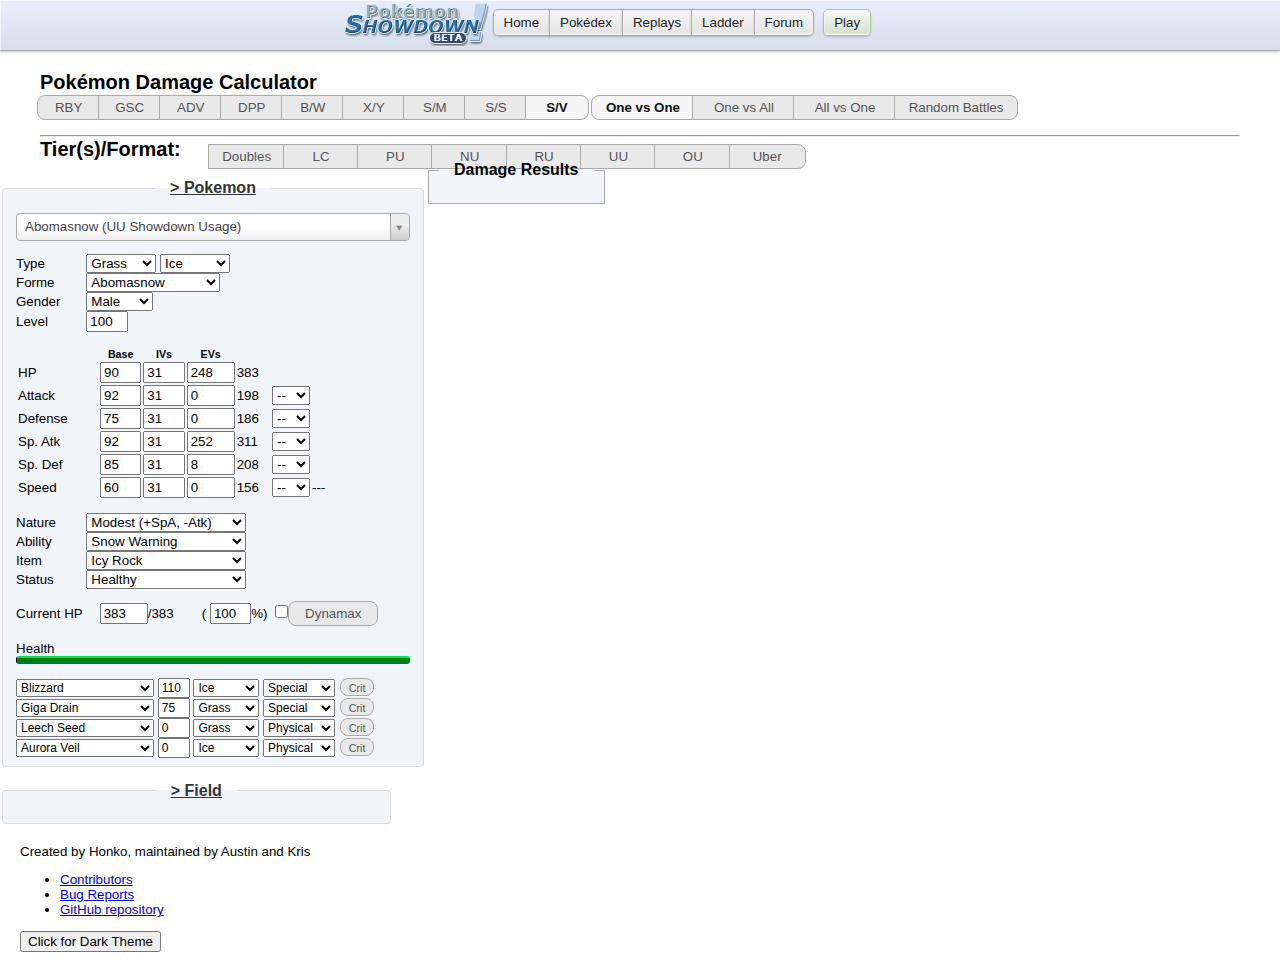
==== commit 97c165c9: "added delphox" ====
--- a/honkalculate.html
+++ b/honkalculate.html
@@ -8,7 +8,7 @@
     <link type="text/css" rel="stylesheet" href="https://cdn.datatables.net/1.10.4/css/jquery.dataTables.min.css" />
     <link type="text/css" rel="stylesheet" href="https://cdn.datatables.net/colvis/1.1.1/css/dataTables.colVis.css" />
     <link type="text/css" rel="stylesheet" href="./js/vendor/select2/select2.css" />
-    <link type="text/css" rel="stylesheet" href="./css/main.css?294efe80" />
+    <link type="text/css" rel="stylesheet" href="./css/main.css?1041da00" />
     <link type="text/css" rel="stylesheet" href="./css/dark-theme.css" id="dark-theme-styles">
     <!-- Global site tag (gtag.js) - Google Analytics -->
     <script async src="https://www.googletagmanager.com/gtag/js?id=UA-26211653-3"></script>
@@ -406,14 +406,24 @@
                             <label>Ability</label>
                             <select class="ability terrain-trigger"></select>
                             <input hidden type="checkbox" title= "Is this ability active?" class="abilityToggle">
-									 <select hidden aria-label="Allies fainted" class="alliesFainted calc-trigger">
-										  <option value="0">Zero allies fainted</option>
-										  <option value="1">One ally fainted</option>
-										  <option value="2">Two allies fainted</option>
-										  <option value="3">Three allies fainted</option>
-										  <option value="4">Four allies fainted</option>
-										  <option value="5">Five allies fainted</option>
-									 </select>
+                                <select hidden aria-label="Allies fainted" class="alliesFainted calc-trigger">
+                                    <option value="0">Zero allies fainted</option>
+                                    <option value="1">One ally fainted</option>
+                                    <option value="2">Two allies fainted</option>
+                                    <option value="3">Three allies fainted</option>
+                                    <option value="4">Four allies fainted</option>
+                                    <option value="5">Five allies fainted</option>
+                                </select>
+                                <select hidden aria-label="Boosted Stat" title="What stat is boosted by this ability?" class="boostedStat calc-trigger">
+                                    <option value="auto">Auto-Select</option>
+                                    <option value="">Inactive</option>
+                                    <option value="atk">Attack</option>
+                                    <option value="def">Defense</option>
+                                    <option value="spa">Special Attack</option>
+                                    <option value="spd">Special Defense</option>
+                                    <option value="spe">Speed</option>
+                                </select>
+
                         </div>
                         <div class="gen-specific g2 g3 g4 g5 g6 g7 g8 g9">
                             <label>Item</label>
@@ -885,15 +895,15 @@
     <script type="text/javascript" src="./calc/util.js?51463f0d"></script>
     <script type="text/javascript" src="./calc/stats.js?a9e37d1a"></script>
     <script type="text/javascript" src="./calc/data/species.js?402c42af"></script>
-    <script type="text/javascript" src="./js/data/sets/gen9.js?8e36bbdc"></script>
-    <script type="text/javascript" src="./js/data/sets/gen8.js?cbf6d037"></script>
-    <script type="text/javascript" src="./js/data/sets/gen7.js?c2bf1c64"></script>
-    <script type="text/javascript" src="./js/data/sets/gen6.js?e8927608"></script>
-    <script type="text/javascript" src="./js/data/sets/gen5.js?70deafc6"></script>
-    <script type="text/javascript" src="./js/data/sets/gen4.js?eb2e38bf"></script>
+    <script type="text/javascript" src="./js/data/sets/gen9.js?bc3d7715"></script>
+    <script type="text/javascript" src="./js/data/sets/gen8.js?13a6f644"></script>
+    <script type="text/javascript" src="./js/data/sets/gen7.js?35afed5c"></script>
+    <script type="text/javascript" src="./js/data/sets/gen6.js?676c38b7"></script>
+    <script type="text/javascript" src="./js/data/sets/gen5.js?63acfdec"></script>
+    <script type="text/javascript" src="./js/data/sets/gen4.js?f816aa0a"></script>
     <script type="text/javascript" src="./js/data/sets/gen3.js?f7c78867"></script>
     <script type="text/javascript" src="./js/data/sets/gen2.js?d6671e2c"></script>
-    <script type="text/javascript" src="./js/data/sets/gen1.js?a61a375f"></script>
+    <script type="text/javascript" src="./js/data/sets/gen1.js?5339a81a"></script>
     <script type="text/javascript" src="./calc/data/types.js?3267f790"></script>
     <script type="text/javascript" src="./calc/data/natures.js?28612810"></script>
     <script type="text/javascript" src="./calc/data/abilities.js?38448e91"></script>
@@ -901,21 +911,21 @@
     <script type="text/javascript" src="./calc/data/items.js?0409f13e"></script>
     <script type="text/javascript" src="./calc/data/index.js?abecbd82"></script>
     <script type="text/javascript" src="./calc/move.js?57ab9f0a"></script>
-    <script type="text/javascript" src="./calc/pokemon.js?4b7c0c13"></script>
+    <script type="text/javascript" src="./calc/pokemon.js?a9629f82"></script>
     <script type="text/javascript" src="./calc/field.js?aa34f917"></script>
     <script type="text/javascript" src="./calc/items.js?10064fda"></script>
-    <script type="text/javascript" src="./calc/mechanics/util.js?910b9a7c"></script>
-    <script type="text/javascript" src="./calc/mechanics/gen789.js?02adcfed"></script>
+    <script type="text/javascript" src="./calc/mechanics/util.js?1e4de307"></script>
+    <script type="text/javascript" src="./calc/mechanics/gen789.js?6cb4b215"></script>
     <script type="text/javascript" src="./calc/mechanics/gen56.js?a1115b60"></script>
     <script type="text/javascript" src="./calc/mechanics/gen4.js?dc25f845"></script>
     <script type="text/javascript" src="./calc/mechanics/gen3.js?2037ac24"></script>
     <script type="text/javascript" src="./calc/mechanics/gen12.js?621ace01"></script>
     <script type="text/javascript" src="./calc/calc.js?40a2d9b1"></script>
-    <script type="text/javascript" src="./calc/desc.js?0fbfe122"></script>
+    <script type="text/javascript" src="./calc/desc.js?b8f69292"></script>
     <script type="text/javascript" src="./calc/result.js?9f8881b5"></script>
     <script type="text/javascript" src="./calc/adaptable.js?92e49194"></script>
     <script type="text/javascript" src="./calc/index.js?0b1745b9"></script>
-    <script type="text/javascript" src="./js/shared_controls.js?54e1da98"></script>
+    <script type="text/javascript" src="./js/shared_controls.js?81204f91"></script>
     <script type="text/javascript" src="./js/honkalculate_controls.js?2857a4ec"></script>
 
     <div style="clear:both;padding:20px;text-align:left">Created by Honko, maintained by Austin and Kris
--- a/css/main.css
+++ b/css/main.css
@@ -235,7 +235,7 @@
     width: 7em;
 }
 .btn-xwide {
-    width: 8em;
+    width: 8.5em;
 }
 .btn-xxwide {
     width: 9em;
@@ -350,6 +350,12 @@
 .info-group {
     margin: 1em 0;
 }
+.info-group input.current-hp:not(.info-group) {
+    width: 3em;
+}
+.info-group .max-hp {
+    width: 3.5em;
+}
 .set-selector {
     width: 100%;
 }
--- a/css/dark-theme.css
+++ b/css/dark-theme.css
@@ -1,98 +1,55 @@
 /* Dark mode styles */
 
-/* ------------------------------------- */
-/* ---------- Select2 Library ---------- */
-/* ------------------------------------- */
+:root {
+    /* Should make it easier to change colors in the future */
+    --text: #e4e4e4;
+    --background: #1b1b1b;
 
-/* See https://cdnjs.cloudflare.com/ajax/libs/select2-bootstrap-5-theme/1.2.0/select2-bootstrap-5-theme.css */
+    --button-hover: black;
+    --button-selected: #232e51;
+    --fieldset-color: #2a2a2a;
 
-/* Change the appearence of the bakground colour surrounding the search input field */
-.select2-search {
-    background-color: #1a1a1a !important;
-}
-    /* Change the appearence of the search input field */
-    .select2-search input {
-        color: #ffffff !important;
-        background-color: #111111 !important;
-        background: #222;
-    }
-.select2-drop{
-    background: #222;
-}
-/* Change the appearence of the search results container */
-.select2-results {
-    background-color: #1b1b1b !important;
-}
-
-.select2-results .select2-no-results{
-    background-color: #1b1b1b !important;
-}
-
-/* Change the appearence of the dropdown select container */
-.select2-container--bootstrap-5 .select2-selection {
-    border-color: #838383 !important;
-    color: #ffffff !important;
-    background-color: #3b3b3b !important;
-}
-
-
-
-/* Change the color of the default selected item i.e. the first option */
-
-.select2-container .select2-choice {
-    background-color: #111111;
-    background-image: -webkit-gradient(linear,left bottom,left top,color-stop(0,#000),color-stop(0.5,#1a1a1a));
-    color: #fff;
-}
-
-.select2-drop{
-    color: #fff !important;
-}
-
-.header {
-    background: #00000000;
+    --column-1: #2a2a2a;
 }
 
 body {
-    color: white;
-    background-color: black;
+    color: var(--text);
+    background-color: var(--background);
 }
 
 .btn {
-    background-color: #161616;
-    color: #B7B7B7;
+    background-color: var(--background);
+    color: var(--text);
 }
 
 .btn:hover {
     z-index: 10;
-    border-color: #888888;
-    background: black;
+    background: var(--button-hover);
 }
 
 .visually-hidden:focus + .btn,
 .btn:hover {
     z-index: 10;
-    border-color: #888888;
-    background: black;
+    background: var(--button-hover);
 }
 
 .visually-hidden:checked + .btn {
     font-weight: bold;
-    color: white;
-    background: #000042;
+    color: var(--text);
+    background: var(--button-selected);
 }
 
 .visually-hidden:disabled + .btn {
-    color: black;
+    color: var(--button-hover);
 }
 
 fieldset {
-    background-color: #222222;
+    background-color: var(--fieldset-color);
 }
 
 select {
-    background-color: black;
-    color: white;
+    background-color: var(--background);
+    color: var(--text);
 }
 
 a.links-lighten {
@@ -112,62 +69,57 @@
 }
 
 input {
-    background-color: black;
-    color: white;
+    background-color: var(--background);
+    color: var(--text);
 }
 
 textarea {
-    background-color: black;
-    color: white;
+    background-color: var(--background);
+    color: var(--text);
 }
 
 .wrapper {
-    background-color: black;
-    color: white;
+    background-color: var(--background);
+    color: var(--text);
 }
 
 a.collapsible-link {
-    color: white;
+    color: var(--text);
 }
 
 .bs-btn {
-    background-color: #161616;
-    color: #B7B7B7;
+    background-color: var(--background);
+    color: var(--text);
 }
 
 .bs-btn:hover {
     z-index: 10;
-    border-color: #888888;
-    background: black;
-}
-
-.popover-content {
-    background-color: #161616;
-    color: #B7B7B7;
+    background: var(--button-hover);
+    color: var(--text);
 }
 
 .dataTables_info {
-    color: #B7B7B7 !important; /* I know, don't use !important, but w/e */
+    color: var(--text) !important; /* I know, don't use !important, but w/e */
 }
 
 .search-label {
-    color: #B7B7B7;
+    color: var(--text);
 }
 
 tr.odd, tr.even {
-    background-color: rgb(0 0 0) !important;
+    background-color: var(--background) !important;
 }
 
 
 td.sorting_1 {
-    background-color: rgb(25 25 25) !important;
+    background-color: var(--column-1) !important;
 }
 
 
 label:not(.btn) {
-    color: white;
+    color: var(--text);
 }
 
 input.select2-input {
     color: black;
-}
+}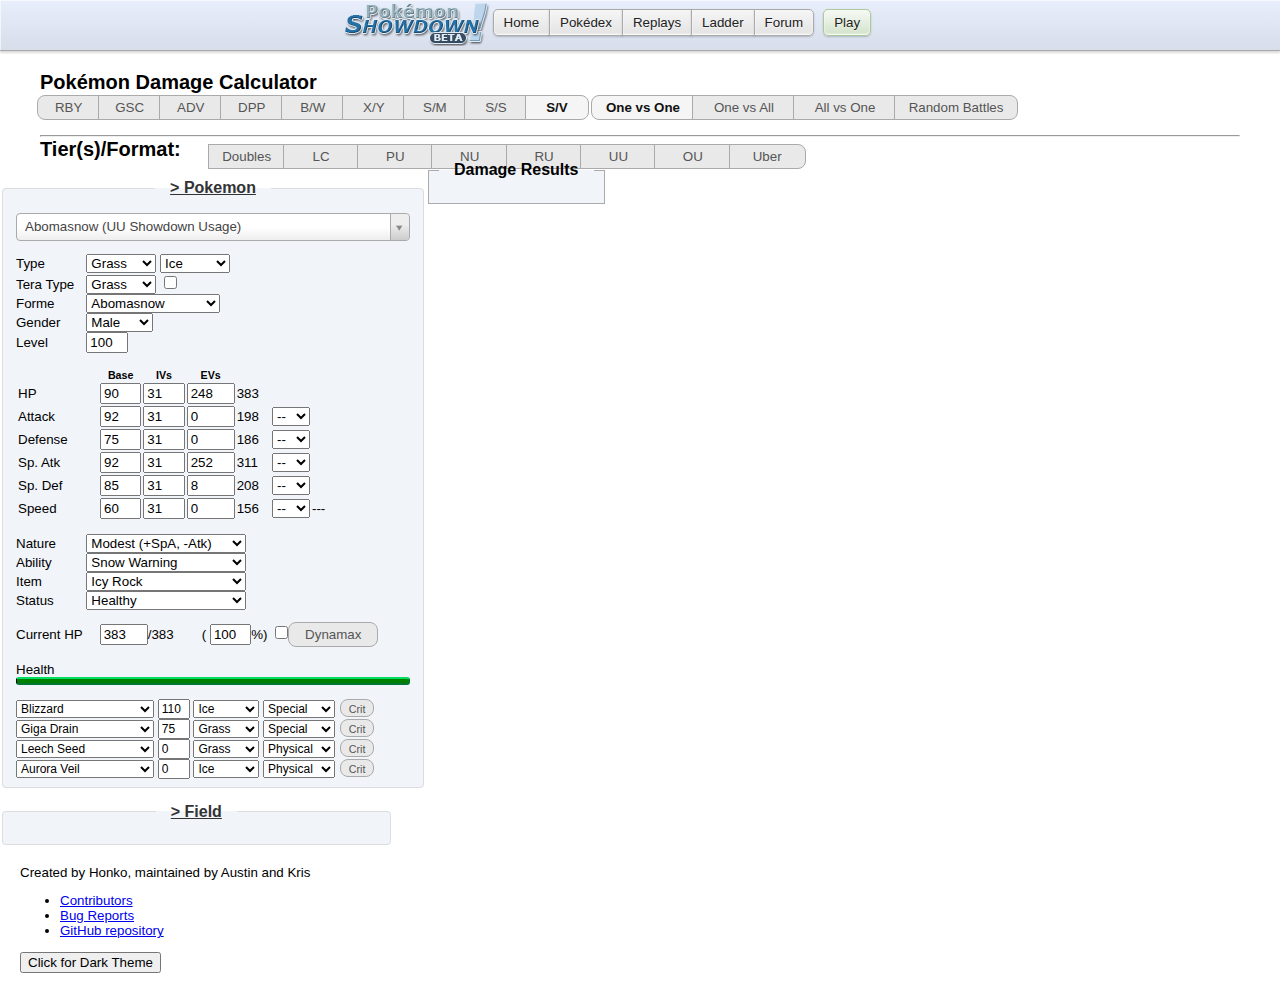
==== commit 773e2e31: "synced upstream added dlc stuff" ====
--- a/honkalculate.html
+++ b/honkalculate.html
@@ -8,7 +8,7 @@
     <link type="text/css" rel="stylesheet" href="https://cdn.datatables.net/1.10.4/css/jquery.dataTables.min.css" />
     <link type="text/css" rel="stylesheet" href="https://cdn.datatables.net/colvis/1.1.1/css/dataTables.colVis.css" />
     <link type="text/css" rel="stylesheet" href="./js/vendor/select2/select2.css" />
-    <link type="text/css" rel="stylesheet" href="./css/main.css?1041da00" />
+    <link type="text/css" rel="stylesheet" href="./css/main.css?d77e03e2" />
     <link type="text/css" rel="stylesheet" href="./css/dark-theme.css" id="dark-theme-styles">
     <!-- Global site tag (gtag.js) - Google Analytics -->
     <script async src="https://www.googletagmanager.com/gtag/js?id=UA-26211653-3"></script>
@@ -109,6 +109,11 @@
                             <select class="type1 terrain-trigger"></select>
                             <select class="type2 terrain-trigger"></select>
                         </div>
+                        <div class="gen-specific g9">
+                            <label>Tera Type</label>
+                            <select class="teraType terrain-trigger calc-trigger"></select>
+                            <input type="checkbox" title= "Has this Pok&eacute;mon terastalized?" class="teraToggle terrain-trigger calc-trigger">
+                        </div>
                         <div class="hide">
                             <label>Forme</label>
                             <select class="forme calc-trigger"></select>
@@ -648,8 +653,14 @@
                         <label class="btn btn-small btn-mid" for="rain">Rain</label>
                         <input class="visually-hidden" type="radio" name="weather" value="Sand" id="sand" />
                         <label class="btn btn-small btn-mid" for="sand">Sand</label>
-                        <input class="visually-hidden" type="radio" name="weather" value="Hail" id="hail" />
-                        <label class="btn btn-small btn-right" for="hail">Hail</label>
+                        <span class="gen-specific g3 g4 g5 g6 g7 g8">
+                            <input class="visually-hidden" type="radio" name="weather" value="Hail" id="hail" />
+                            <label class="btn btn-small btn-right" for="hail">Hail</label>
+                        </span>
+                        <span class="gen-specific g9">
+                            <input class="visually-hidden" type="radio" name="weather" value="Snow" id="snow" />
+                            <label class="btn btn-small btn-right" for="snow">Snow</label>
+                        </span>
                     </div>
                     <div class="gen-specific g6 g7 g8 g9" title="Select the current weather condition.">
                         <input class="visually-hidden" type="radio" name="weather" value="Harsh Sunshine" id="harsh-sunshine" />
@@ -669,12 +680,20 @@
                         <input class="visually-hidden" type="radio" name="gscWeather" value="Sand" id="gscSand" />
                         <label class="btn btn-small btn-right" for="gscSand">Sand</label>
                     </div>
+                    <div class="gen-specific g5 g6 g7 g8 g9" style="width: 22.2em; margin: 5px auto; display: inline-block;">
+                        <span hidden id="magicRoomInstruction">Is Magic Room in effect?</span>
+                        <span hidden id="wonderRoomInstruction">Is Wonder Room in effect?</span>
+                        <input aria-describedby="magicRoomInstruction" class="visually-hidden" type="checkbox" id="magicroom" />
+                        <label class="btn btn-xxxwide btn-left" for="magicroom">Magic Room</label>
+                        <input aria-describedby="wonderRoomInstruction" class="visually-hidden" type="checkbox" id="wonderroom" />
+                        <label class="btn btn-xxxwide btn-right" for="wonderroom">Wonder Room</label>
+                    </div>
                     <div class="gen-specific g4 g5 g6 g7 g8 g9" style="width: 5.3em; margin: 5px auto;" title="Is gravity in effect?">
                         <input class="visually-hidden" type="checkbox" id="gravity" />
                         <label class="btn" for="gravity">Gravity</label>
                     </div>
                     <hr class="gen-specific g2 g3 g4 g5 g6 g7 g8 g9" />
-                    <div class="btn-group gen-specific g4 g5 g6 g7 g8">
+                    <div class="btn-group gen-specific g4 g5 g6 g7 g8 g9">
                         <div class="left" title="Is Stealth Rock affecting this side of the field?">
                             <input class="visually-hidden" type="checkbox" id="srL" />
                             <label class="btn btn-xwide" for="srL">Stealth Rock</label>
@@ -684,7 +703,7 @@
                             <label class="btn btn-xwide" for="srR">Stealth Rock</label>
                         </div>
                     </div>
-						 <div class="btn-group gen-specific g8 g9">
+						 <div class="btn-group gen-specific g8">
                         <div class="left" title="Is Steelsurge affecting this side of the field?">
                             <input class="visually-hidden" type="checkbox" id="steelsurgeL" />
                             <label class="btn btn-xwide" for="steelsurgeL">Steelsurge</label>
@@ -894,38 +913,38 @@
     </script>
     <script type="text/javascript" src="./calc/util.js?51463f0d"></script>
     <script type="text/javascript" src="./calc/stats.js?a9e37d1a"></script>
-    <script type="text/javascript" src="./calc/data/species.js?402c42af"></script>
-    <script type="text/javascript" src="./js/data/sets/gen9.js?bc3d7715"></script>
-    <script type="text/javascript" src="./js/data/sets/gen8.js?13a6f644"></script>
-    <script type="text/javascript" src="./js/data/sets/gen7.js?35afed5c"></script>
-    <script type="text/javascript" src="./js/data/sets/gen6.js?676c38b7"></script>
-    <script type="text/javascript" src="./js/data/sets/gen5.js?63acfdec"></script>
-    <script type="text/javascript" src="./js/data/sets/gen4.js?f816aa0a"></script>
-    <script type="text/javascript" src="./js/data/sets/gen3.js?f7c78867"></script>
-    <script type="text/javascript" src="./js/data/sets/gen2.js?d6671e2c"></script>
-    <script type="text/javascript" src="./js/data/sets/gen1.js?5339a81a"></script>
+    <script type="text/javascript" src="./calc/data/species.js?74c8d7e1"></script>
+    <script type="text/javascript" src="./js/data/sets/gen9.js?689e95c2"></script>
+    <script type="text/javascript" src="./js/data/sets/gen8.js?9c41c146"></script>
+    <script type="text/javascript" src="./js/data/sets/gen7.js?f7ec6e60"></script>
+    <script type="text/javascript" src="./js/data/sets/gen6.js?bd3f7140"></script>
+    <script type="text/javascript" src="./js/data/sets/gen5.js?c7c35313"></script>
+    <script type="text/javascript" src="./js/data/sets/gen4.js?ef5f526d"></script>
+    <script type="text/javascript" src="./js/data/sets/gen3.js?31f3fea8"></script>
+    <script type="text/javascript" src="./js/data/sets/gen2.js?ee84b7ec"></script>
+    <script type="text/javascript" src="./js/data/sets/gen1.js?292b7cfa"></script>
     <script type="text/javascript" src="./calc/data/types.js?3267f790"></script>
     <script type="text/javascript" src="./calc/data/natures.js?28612810"></script>
-    <script type="text/javascript" src="./calc/data/abilities.js?38448e91"></script>
-    <script type="text/javascript" src="./calc/data/moves.js?26fb13a2"></script>
-    <script type="text/javascript" src="./calc/data/items.js?0409f13e"></script>
+    <script type="text/javascript" src="./calc/data/abilities.js?26e027d5"></script>
+    <script type="text/javascript" src="./calc/data/moves.js?94e6a9de"></script>
+    <script type="text/javascript" src="./calc/data/items.js?f3272daa"></script>
     <script type="text/javascript" src="./calc/data/index.js?abecbd82"></script>
-    <script type="text/javascript" src="./calc/move.js?57ab9f0a"></script>
+    <script type="text/javascript" src="./calc/move.js?f1a318b3"></script>
     <script type="text/javascript" src="./calc/pokemon.js?a9629f82"></script>
     <script type="text/javascript" src="./calc/field.js?aa34f917"></script>
-    <script type="text/javascript" src="./calc/items.js?10064fda"></script>
-    <script type="text/javascript" src="./calc/mechanics/util.js?1e4de307"></script>
-    <script type="text/javascript" src="./calc/mechanics/gen789.js?6cb4b215"></script>
-    <script type="text/javascript" src="./calc/mechanics/gen56.js?a1115b60"></script>
-    <script type="text/javascript" src="./calc/mechanics/gen4.js?dc25f845"></script>
+    <script type="text/javascript" src="./calc/items.js?067e42a4"></script>
+    <script type="text/javascript" src="./calc/mechanics/util.js?949b9282"></script>
+    <script type="text/javascript" src="./calc/mechanics/gen789.js?5b3d8796"></script>
+    <script type="text/javascript" src="./calc/mechanics/gen56.js?8989bef5"></script>
+    <script type="text/javascript" src="./calc/mechanics/gen4.js?fbc135c8"></script>
     <script type="text/javascript" src="./calc/mechanics/gen3.js?2037ac24"></script>
     <script type="text/javascript" src="./calc/mechanics/gen12.js?621ace01"></script>
     <script type="text/javascript" src="./calc/calc.js?40a2d9b1"></script>
-    <script type="text/javascript" src="./calc/desc.js?b8f69292"></script>
+    <script type="text/javascript" src="./calc/desc.js?e893658d"></script>
     <script type="text/javascript" src="./calc/result.js?9f8881b5"></script>
     <script type="text/javascript" src="./calc/adaptable.js?92e49194"></script>
     <script type="text/javascript" src="./calc/index.js?0b1745b9"></script>
-    <script type="text/javascript" src="./js/shared_controls.js?81204f91"></script>
+    <script type="text/javascript" src="./js/shared_controls.js?82e949ed"></script>
     <script type="text/javascript" src="./js/honkalculate_controls.js?2857a4ec"></script>
 
     <div style="clear:both;padding:20px;text-align:left">Created by Honko, maintained by Austin and Kris
@@ -933,7 +952,7 @@
         <li><a href="https://www.smogon.com/forums/threads/pok%C3%A9mon-showdown-damage-calculator.3593546/" class="links-lighten" target="_blank">Bug Reports</a></li>
         <li><a href="https://github.com/smogon/damage-calc" class="links-lighten" target="_blank">GitHub repository</a></li></ul>
         <button type="button" id="dark-theme-toggle"></button>
-        <script type="text/javascript" src="./js/dark-theme-toggle.js?36af0255"></script>
+        <script type="text/javascript" src="./js/dark-theme-toggle.js?054b266a"></script>
     </div>
 
 </body>
--- a/css/main.css
+++ b/css/main.css
@@ -365,7 +365,7 @@
 select.toxic-counter {
     width: 5.5em;
 }
-.move-selector, .move-bp, .move-type, .move-cat, .move-hits {
+.move-selector, .move-bp, .move-type, .move-cat, .move-hits, .metronome {
     font-size: 0.9em;
 }
 .move-selector {
@@ -386,6 +386,13 @@
 .poke-info .crit-btn {
     font-size: 0.8em;
     width: 2.5em;
+    height: 1em;
+    padding: 3px 3px;
+    margin: 0px 1px;
+}
+.poke-info .spread-btn {
+    font-size: 0.8em;
+    width: 4.5em;
     height: 1em;
     padding: 3px 3px;
     margin: 0px 1px;
@@ -419,6 +426,13 @@
 .select2-container .select2-choice > .select2-chosen {
     width: 100%;
 }
+
+.select2-chosen {
+	word-wrap: break-word;
+	text-overflow: inherit;
+	white-space: normal !important;
+}
+
 .small-select.select2-container .select2-choice {
     font-size: 0.9em;
     height: 18px;
--- a/css/dark-theme.css
+++ b/css/dark-theme.css
@@ -12,9 +12,10 @@
     --column-1: #2a2a2a;
 }
 
-body {
+html, body {
     color: var(--text);
     background-color: var(--background);
+    color-scheme: dark;
 }
 
 .btn {
@@ -120,6 +121,77 @@
     color: var(--text);
 }
 
+/* Select2 Dropdown stylings */
+
+.select2-container .select2-choice {
+    background: var(--background);
+    background-image: linear-gradient(#333, 70%, #1b1b1b);
+    /* Not fully satisfied w/ this gradient, but it's w/e */
+    color: var(--text);
+}
+
+.select2-container .select2-choice .select2-arrow {
+    background: none;
+    border-left: none;
+}
+
+.select2-dropdown-open .select2-choice {
+    -webkit-box-shadow: 0 1px 0 var(--background) inset;
+    box-shadow: 0 1px 0 var(--background) inset;
+    background-image: none;
+}
+
+.select2-drop {
+    background-color: var(--background);
+    color: var(--text);
+}
+
+.select2-dropdown-open.select2-drop-above .select2-choice,
+.select2-dropdown-open.select2-drop-above .select2-choices {
+    background-image: none;
+}
+
+/* Select2 Dropdown stylings */
+
+.select2-container .select2-choice {
+    background: var(--background);
+    background-image: linear-gradient(#333, 70%, #1b1b1b);
+    /* Not fully satisfied w/ this gradient, but it's w/e */
+    color: var(--text);
+}
+
+.select2-container .select2-choice .select2-arrow {
+    background: none;
+    border-left: none;
+}
+
+.select2-dropdown-open .select2-choice {
+    -webkit-box-shadow: 0 1px 0 var(--background) inset;
+    box-shadow: 0 1px 0 var(--background) inset;
+    background-image: none;
+}
+
+.select2-drop {
+    background-color: var(--background);
+    color: var(--text);
+}
+
+.select2-dropdown-open.select2-drop-above .select2-choice,
+.select2-dropdown-open.select2-drop-above .select2-choices {
+    background-image: none;
+}
+
 input.select2-input {
-    color: black;
-}+    color: var(--text);
+    /* 
+    * I have to use this URL because this CSS file is in the dist/css folder,
+    * whereas the Select2 CSS file is right next to the select2.png file
+    */
+    background: url('../js/vendor/select2/select2.png') no-repeat 100% -22px, var(--background);
+    color: var(--text);
+    /* 
+    * I have to use this URL because this CSS file is in the dist/css folder,
+    * whereas the Select2 CSS file is right next to the select2.png file
+    */
+    background: url('../js/vendor/select2/select2.png') no-repeat 100% -22px, var(--background);
+}
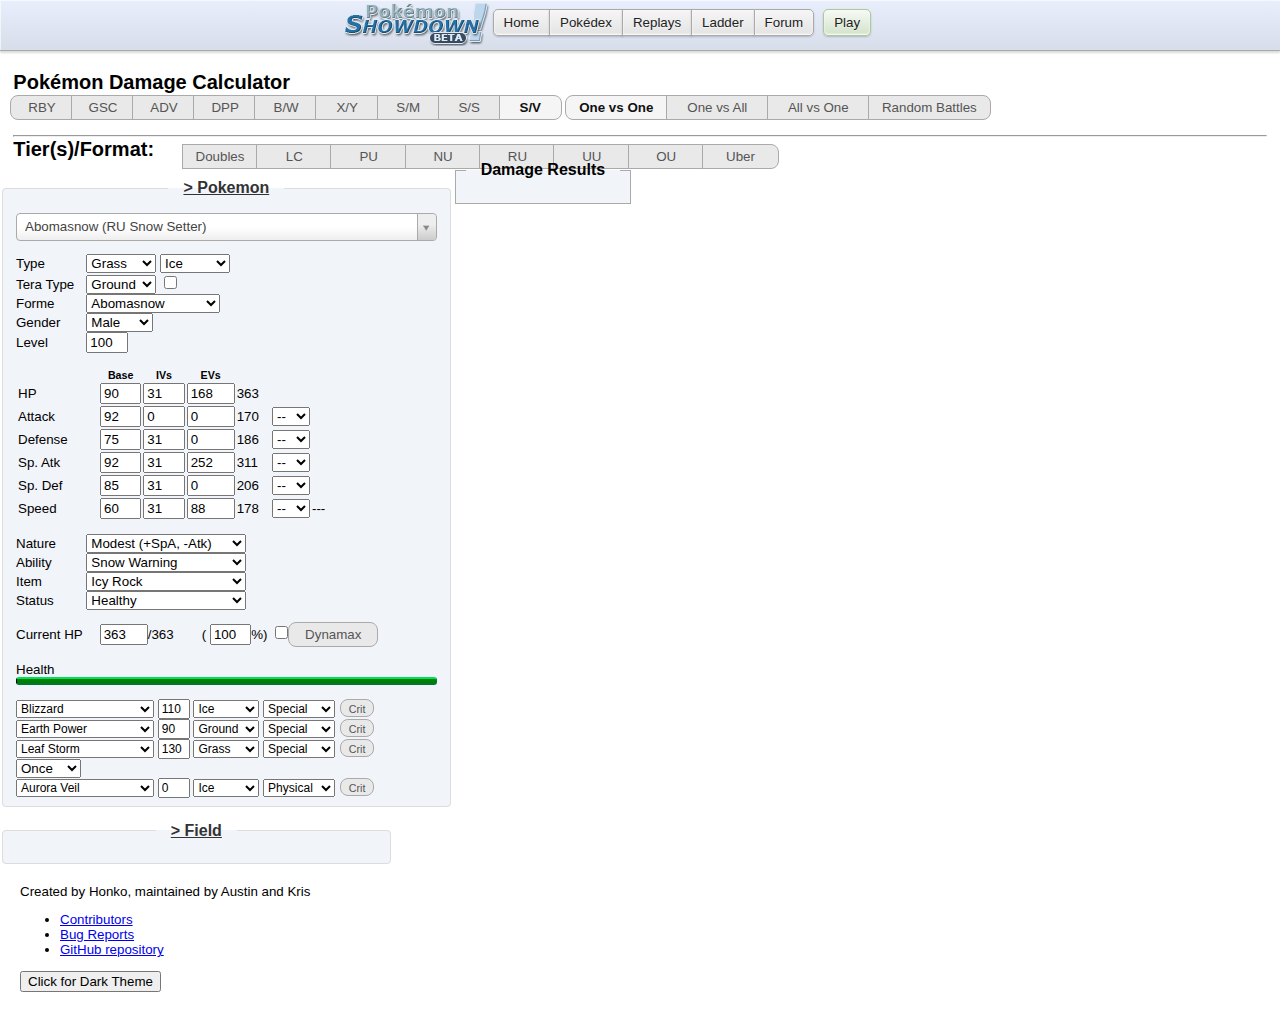
==== commit ae2bb5fb: "updated set and to dlc" ====
--- a/honkalculate.html
+++ b/honkalculate.html
@@ -8,7 +8,7 @@
     <link type="text/css" rel="stylesheet" href="https://cdn.datatables.net/1.10.4/css/jquery.dataTables.min.css" />
     <link type="text/css" rel="stylesheet" href="https://cdn.datatables.net/colvis/1.1.1/css/dataTables.colVis.css" />
     <link type="text/css" rel="stylesheet" href="./js/vendor/select2/select2.css" />
-    <link type="text/css" rel="stylesheet" href="./css/main.css?d77e03e2" />
+    <link type="text/css" rel="stylesheet" href="./css/main.css?50b38c74" />
     <link type="text/css" rel="stylesheet" href="./css/dark-theme.css" id="dark-theme-styles">
     <!-- Global site tag (gtag.js) - Google Analytics -->
     <script async src="https://www.googletagmanager.com/gtag/js?id=UA-26211653-3"></script>
@@ -411,24 +411,23 @@
                             <label>Ability</label>
                             <select class="ability terrain-trigger"></select>
                             <input hidden type="checkbox" title= "Is this ability active?" class="abilityToggle">
-                                <select hidden aria-label="Allies fainted" class="alliesFainted calc-trigger">
-                                    <option value="0">Zero allies fainted</option>
-                                    <option value="1">One ally fainted</option>
-                                    <option value="2">Two allies fainted</option>
-                                    <option value="3">Three allies fainted</option>
-                                    <option value="4">Four allies fainted</option>
-                                    <option value="5">Five allies fainted</option>
-                                </select>
-                                <select hidden aria-label="Boosted Stat" title="What stat is boosted by this ability?" class="boostedStat calc-trigger">
-                                    <option value="auto">Auto-Select</option>
-                                    <option value="">Inactive</option>
-                                    <option value="atk">Attack</option>
-                                    <option value="def">Defense</option>
-                                    <option value="spa">Special Attack</option>
-                                    <option value="spd">Special Defense</option>
-                                    <option value="spe">Speed</option>
-                                </select>
-
+                            <select hidden aria-label="Allies fainted" class="alliesFainted calc-trigger">
+                                <option value="0">Zero allies fainted</option>
+                                <option value="1">One ally fainted</option>
+                                <option value="2">Two allies fainted</option>
+                                <option value="3">Three allies fainted</option>
+                                <option value="4">Four allies fainted</option>
+                                <option value="5">Five allies fainted</option>
+                            </select>
+                            <select hidden aria-label="Boosted Stat" title="What stat is boosted by this ability?" class="boostedStat calc-trigger">
+                                <option value="auto">Auto-Select</option>
+                                <option value="">Inactive</option>
+                                <option value="atk">Attack</option>
+                                <option value="def">Defense</option>
+                                <option value="spa">Special Attack</option>
+                                <option value="spd">Special Defense</option>
+                                <option value="spe">Speed</option>
+                            </select>
                         </div>
                         <div class="gen-specific g2 g3 g4 g5 g6 g7 g8 g9">
                             <label>Item</label>
@@ -485,6 +484,8 @@
                         <label class="btn crit-btn" for="critL1" title="Force this attack to be a critical hit?">Crit</label>
                         <input class="move-z visually-hidden" type="checkbox" id="zL1"/>
                         <label class="btn z-btn gen-specific g7" for="zL1" title="Make this attack a Z-move?">Z</label>
+                        <input class="move-stellar visually-hidden" type="checkbox" id="stellarL1" />
+                        <label class="stellar-btn btn" style="display: none;" for="stellarL1" title="Make this attack Stellar boosted?">Stellar</label>
                         <select class="move-hits hide">
                             <option value="2">2 hits</option>
                             <option value="3">3 hits</option>
@@ -519,6 +520,8 @@
                         <label class="btn crit-btn" for="critL2" title="Force this attack to be a critical hit?">Crit</label>
                         <input class="move-z visually-hidden" type="checkbox" id="zL2"/>
                         <label class="btn z-btn gen-specific g7" for="zL2" title="Make this attack a Z-move?">Z</label>
+                        <input class="move-stellar visually-hidden" type="checkbox" id="stellarL2" />
+                        <label class="stellar-btn btn" style="display: none;" for="stellarL2" title="Make this attack Stellar boosted?">Stellar</label>
                         <select class="move-hits hide">
                             <option value="2">2 hits</option>
                             <option value="3">3 hits</option>
@@ -553,6 +556,8 @@
                         <label class="btn crit-btn" for="critL3" title="Force this attack to be a critical hit?">Crit</label>
                         <input class="move-z visually-hidden" type="checkbox" id="zL3"/>
                         <label class="btn z-btn gen-specific g7" for="zL3" title="Make this attack a Z-move?">Z</label>
+                        <input class="move-stellar visually-hidden" type="checkbox" id="stellarL3" />
+                        <label class="stellar-btn btn" style="display: none;" for="stellarL3" title="Make this attack Stellar boosted?">Stellar</label>
                         <select class="move-hits hide">
                             <option value="2">2 hits</option>
                             <option value="3">3 hits</option>
@@ -587,6 +592,8 @@
                         <label class="btn crit-btn" for="critL4" title="Force this attack to be a critical hit?">Crit</label>
                         <input class="move-z visually-hidden" type="checkbox" id="zL4"/>
                         <label class="btn z-btn gen-specific g7" for="zL4" title="Make this attack a Z-move?">Z</label>
+                        <input class="move-stellar visually-hidden" type="checkbox" id="stellarL4" />
+                        <label class="stellar-btn btn" style="display: none;" for="stellarL4" title="Make this attack Stellar boosted?">Stellar</label>
                         <select class="move-hits hide">
                             <option value="2">2 hits</option>
                             <option value="3">3 hits</option>
@@ -913,39 +920,39 @@
     </script>
     <script type="text/javascript" src="./calc/util.js?51463f0d"></script>
     <script type="text/javascript" src="./calc/stats.js?a9e37d1a"></script>
-    <script type="text/javascript" src="./calc/data/species.js?74c8d7e1"></script>
-    <script type="text/javascript" src="./js/data/sets/gen9.js?689e95c2"></script>
-    <script type="text/javascript" src="./js/data/sets/gen8.js?9c41c146"></script>
-    <script type="text/javascript" src="./js/data/sets/gen7.js?f7ec6e60"></script>
-    <script type="text/javascript" src="./js/data/sets/gen6.js?bd3f7140"></script>
-    <script type="text/javascript" src="./js/data/sets/gen5.js?c7c35313"></script>
-    <script type="text/javascript" src="./js/data/sets/gen4.js?ef5f526d"></script>
-    <script type="text/javascript" src="./js/data/sets/gen3.js?31f3fea8"></script>
-    <script type="text/javascript" src="./js/data/sets/gen2.js?ee84b7ec"></script>
-    <script type="text/javascript" src="./js/data/sets/gen1.js?292b7cfa"></script>
-    <script type="text/javascript" src="./calc/data/types.js?3267f790"></script>
+    <script type="text/javascript" src="./calc/data/species.js?1de5d083"></script>
+    <script type="text/javascript" src="./js/data/sets/gen9.js?e9fb2138"></script>
+    <script type="text/javascript" src="./js/data/sets/gen8.js?1b40e5ea"></script>
+    <script type="text/javascript" src="./js/data/sets/gen7.js?d7423673"></script>
+    <script type="text/javascript" src="./js/data/sets/gen6.js?1099cb79"></script>
+    <script type="text/javascript" src="./js/data/sets/gen5.js?c358fb3c"></script>
+    <script type="text/javascript" src="./js/data/sets/gen4.js?07e8af6c"></script>
+    <script type="text/javascript" src="./js/data/sets/gen3.js?81f2f3c1"></script>
+    <script type="text/javascript" src="./js/data/sets/gen2.js?7be9c1fd"></script>
+    <script type="text/javascript" src="./js/data/sets/gen1.js?f8f0052c"></script>
+    <script type="text/javascript" src="./calc/data/types.js?a641e10b"></script>
     <script type="text/javascript" src="./calc/data/natures.js?28612810"></script>
-    <script type="text/javascript" src="./calc/data/abilities.js?26e027d5"></script>
-    <script type="text/javascript" src="./calc/data/moves.js?94e6a9de"></script>
-    <script type="text/javascript" src="./calc/data/items.js?f3272daa"></script>
+    <script type="text/javascript" src="./calc/data/abilities.js?95a9afd4"></script>
+    <script type="text/javascript" src="./calc/data/moves.js?6c006023"></script>
+    <script type="text/javascript" src="./calc/data/items.js?a2dbf914"></script>
     <script type="text/javascript" src="./calc/data/index.js?abecbd82"></script>
-    <script type="text/javascript" src="./calc/move.js?f1a318b3"></script>
+    <script type="text/javascript" src="./calc/move.js?8b27dcd1"></script>
     <script type="text/javascript" src="./calc/pokemon.js?a9629f82"></script>
-    <script type="text/javascript" src="./calc/field.js?aa34f917"></script>
+    <script type="text/javascript" src="./calc/field.js?ad5d7421"></script>
     <script type="text/javascript" src="./calc/items.js?067e42a4"></script>
-    <script type="text/javascript" src="./calc/mechanics/util.js?949b9282"></script>
-    <script type="text/javascript" src="./calc/mechanics/gen789.js?5b3d8796"></script>
-    <script type="text/javascript" src="./calc/mechanics/gen56.js?8989bef5"></script>
-    <script type="text/javascript" src="./calc/mechanics/gen4.js?fbc135c8"></script>
-    <script type="text/javascript" src="./calc/mechanics/gen3.js?2037ac24"></script>
-    <script type="text/javascript" src="./calc/mechanics/gen12.js?621ace01"></script>
+    <script type="text/javascript" src="./calc/mechanics/util.js?d9f1f4fa"></script>
+    <script type="text/javascript" src="./calc/mechanics/gen789.js?33e902ed"></script>
+    <script type="text/javascript" src="./calc/mechanics/gen56.js?95b0cd4a"></script>
+    <script type="text/javascript" src="./calc/mechanics/gen4.js?7be59c39"></script>
+    <script type="text/javascript" src="./calc/mechanics/gen3.js?d6d72197"></script>
+    <script type="text/javascript" src="./calc/mechanics/gen12.js?277936f0"></script>
     <script type="text/javascript" src="./calc/calc.js?40a2d9b1"></script>
-    <script type="text/javascript" src="./calc/desc.js?e893658d"></script>
+    <script type="text/javascript" src="./calc/desc.js?c0c39a9b"></script>
     <script type="text/javascript" src="./calc/result.js?9f8881b5"></script>
     <script type="text/javascript" src="./calc/adaptable.js?92e49194"></script>
     <script type="text/javascript" src="./calc/index.js?0b1745b9"></script>
-    <script type="text/javascript" src="./js/shared_controls.js?82e949ed"></script>
-    <script type="text/javascript" src="./js/honkalculate_controls.js?2857a4ec"></script>
+    <script type="text/javascript" src="./js/shared_controls.js?2c406918"></script>
+    <script type="text/javascript" src="./js/honkalculate_controls.js?f6c68412"></script>
 
     <div style="clear:both;padding:20px;text-align:left">Created by Honko, maintained by Austin and Kris
         <ul><li><a href="https://github.com/smogon/damage-calc/contributors" class="links-lighten" target="_blank">Contributors</a></li>
--- a/css/main.css
+++ b/css/main.css
@@ -5,12 +5,12 @@
     margin: 0 0 30px 0;
 
     background: #E5ECFB;
-    background: -webkit-gradient(linear, left top, left bottom, from(#E8EEFC), to(#D7DEEA));
-    background: -moz-linear-gradient(top,  #E8EEFC,  #D7DEEA);
-    background: linear-gradient(top,  #E8EEFC,  #D7DEEA);
+    background: -webkit-gradient(linear, left top, left bottom, from(hsl(222, 77%, 95%)), to(#D7DEEA));
+    background: -moz-linear-gradient(top,  hsl(222, 77%, 95%),  hsl(218, 31%, 88%));
+    background: linear-gradient(top,  hsl(222, 77%, 95%),  hsl(218, 31%, 88%));
     filter:  progid:DXImageTransform.Microsoft.gradient(startColorstr='#E8EEFC', endColorstr='#D7DEEA');
 
-    border-bottom: 1px solid #AAA;
+    border-bottom: 1px solid hsl(0, 0%, 67%);
     box-shadow: inset 1px 1px 0 rgba(255, 255, 255, .6), 0px 2px 2px rgba(0, 0, 0, .15);
     min-height: 50px;
 }
@@ -135,8 +135,8 @@
     padding: 0;
 }
 .wrapper {
-	 padding: 0 3em;
-    max-width: 1285px;
+    padding: 0 1em;
+    max-width: 1300px;
     margin: 0 auto;
 }
 .credits {
@@ -179,21 +179,32 @@
     font-weight: bold;
     font-size: 1.1em;
     margin: 0.5em 0;
+    position: relative;
 }
 .big-text #mainResult:hover {  /* indicates the presence of click-to-copy function */
     cursor: pointer;
     opacity: 0.7;
 }
 #tooltipText {
+    position: absolute;
+    left: 42%;
+    top: -170%;
     font-size: 0.8em;
     visibility: hidden;
     border-radius: 5px;
-    width: 120px;
-    background-color: black;
+    background-color: rgba(0, 0, 0, 0.7);
     color: white;
     text-align: center;
     padding: 5px;
-    margin-left: 10px;
+    font-weight: normal;
+}
+#tooltipText::after {
+    position: absolute;
+    left: 45%;
+    top: 100%;
+    content: '';
+    border: 6px solid transparent;
+    border-top-color: rgba(0, 0, 0, 0.7);
 }
 .small-text {
     font-size: 0.8em;
@@ -203,7 +214,7 @@
     display: inline-block; /* required for honkaculate to work */
 }
 .poke-info {
-    width: 30em;
+    width: 32em;
 }
 .field-info, .poke-import {
     text-align: center;
@@ -402,6 +413,7 @@
     width: 1.5em;
     height: 1em;
     padding: 3px 3px;
+    margin-right: 1px;
 }
 .poke-info .max-btn {
 	font-size: 0.8em;
@@ -409,6 +421,13 @@
 	height: 1em;
 	padding: 3px 3px;
 }
+.poke-info .stellar-btn {
+   font-size: 0.8em;
+   width: 3.5em;
+   height: 1em;
+   padding: 3px 3px;
+}
+
 
 /* field info */
 .field-info .btn {
--- a/css/dark-theme.css
+++ b/css/dark-theme.css
@@ -12,6 +12,31 @@
     --column-1: #2a2a2a;
 }
 
+
+
+.header {
+    margin: 0 0 30px 0;
+
+    background: #E5ECFB;
+    background: -webkit-gradient(linear, left top, left bottom, from(hsl(222, 0%, 95%)), to(hsl(218, 0%, 88%)));
+    background: -moz-linear-gradient(top,  hsl(222, 0%, 95%),  hsl(218, 0%, 88%));
+    background: linear-gradient(top,  hsl(222, 0%, 95%),  hsl(218, 0%, 88%));
+
+    border-bottom: 1px solid hsl(0, 0%, 67%);
+    box-shadow: inset 1px 1px 0 hsla(0, 0%, 100%, 0.6), 0px 2px 2px hsla(0, 0%, 0%, 0.15);
+    min-height: 50px;
+
+    filter: invert(1)
+}
+
+.header .greenbutton {
+    filter: hue-rotate(180deg)
+}
+
+.header img {
+    filter: hue-rotate(80deg) saturate(1.5)
+}
+
 html, body {
     color: var(--text);
     background-color: var(--background);
@@ -153,12 +178,6 @@
 
 /* Select2 Dropdown stylings */
 
-.select2-container .select2-choice {
-    background: var(--background);
-    background-image: linear-gradient(#333, 70%, #1b1b1b);
-    /* Not fully satisfied w/ this gradient, but it's w/e */
-    color: var(--text);
-}
 
 .select2-container .select2-choice .select2-arrow {
     background: none;
@@ -179,6 +198,9 @@
 .select2-dropdown-open.select2-drop-above .select2-choice,
 .select2-dropdown-open.select2-drop-above .select2-choices {
     background-image: none;
+}
+.select2-no-results {
+    background-color: var(--background) !important;
 }
 
 input.select2-input {
